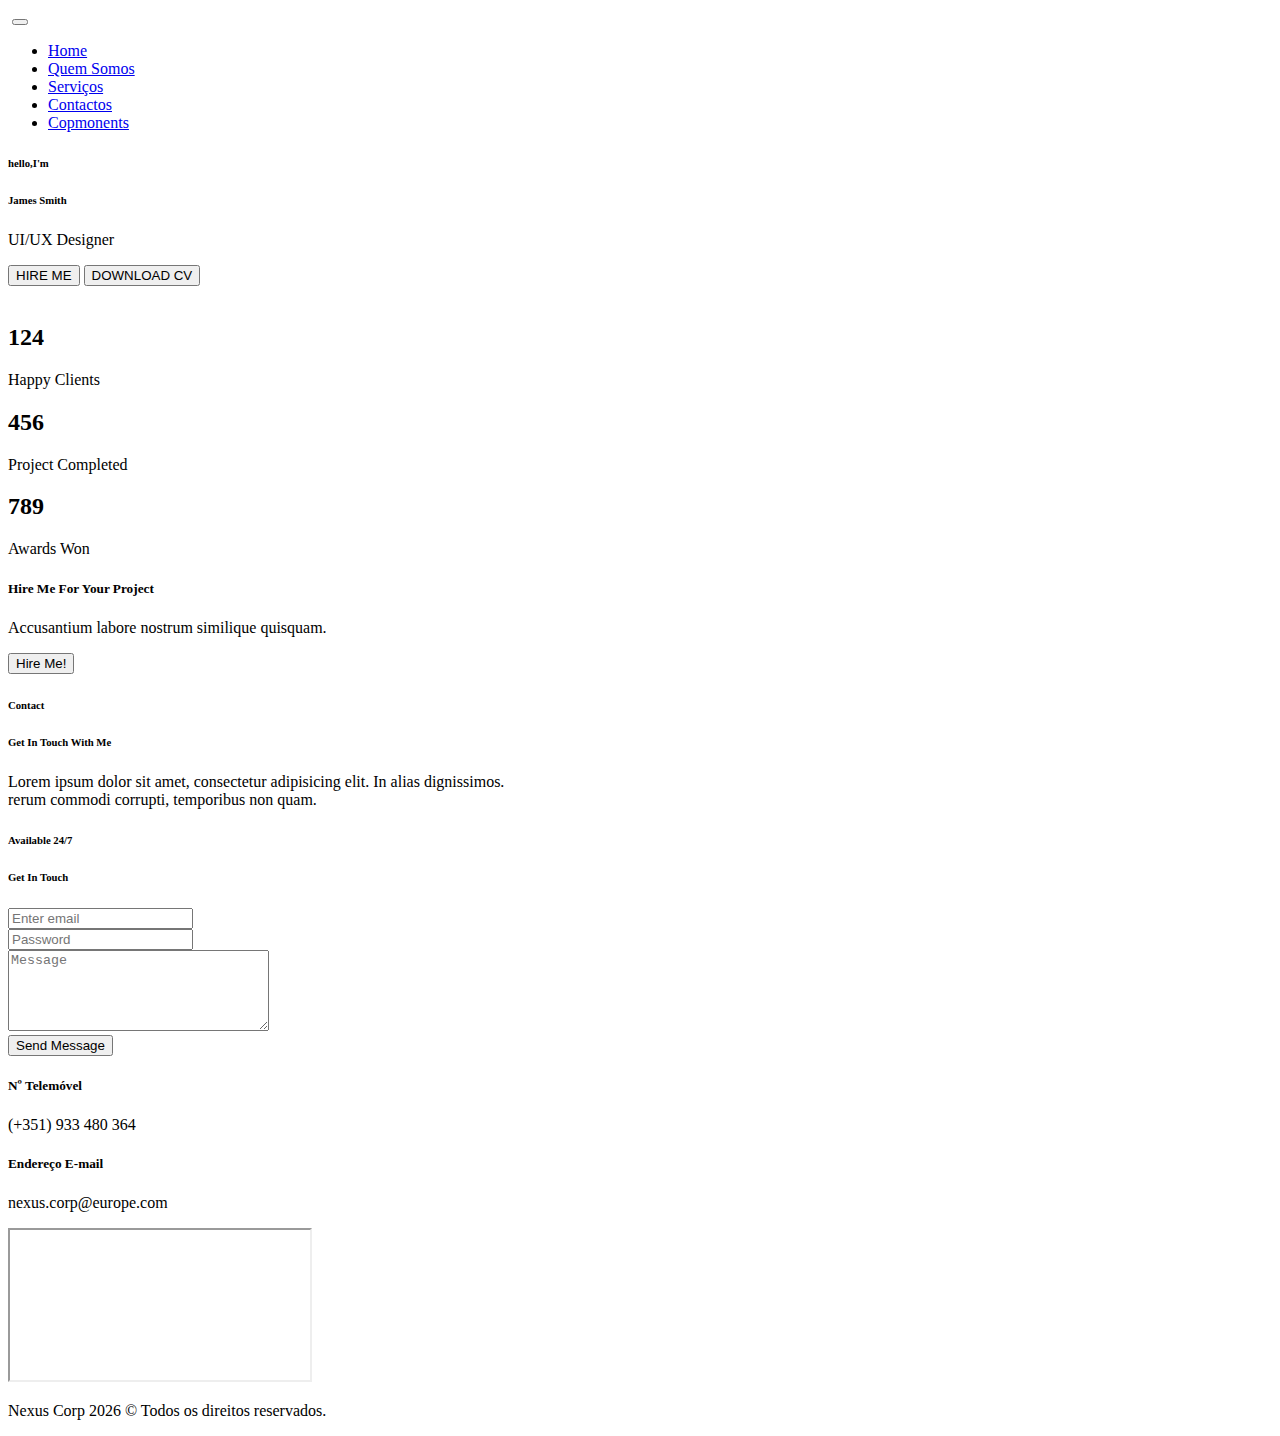
==== index.html @ 7d3afed3 "...." ====
<!DOCTYPE html>
<html lang="en">
<head>
	<meta charset="utf-8">
    <meta name="viewport" content="width=device-width, initial-scale=1, shrink-to-fit=no">
    <meta name="description" content="Instalações eletricas profissionais. Simples e eficaz.">
    <meta name="author" content="Nexus Corp">
    <link rel="icon" type="image/x-icon" href="assets\imgs\favicon.ico"> <!-- Favicon-->
    <title>Nexus Corp</title>
    <!-- font icons -->
    <link rel="stylesheet" href="assets/vendors/themify-icons/css/themify-icons.css">
    <!-- Bootstrap + Steller main styles -->
	<link rel="stylesheet" href="assets/css/steller.css">
</head>
<body data-spy="scroll" data-target=".navbar" data-offset="40" id="home">

    <!-- Page navigation -->
    <nav class="navbar navbar-expand-lg navbar-light fixed-top" data-spy="affix" data-offset-top="0">
        <div class="container">
            <a class="navbar-brand" href="#"><img src="assets/imgs/logo.svg" alt=""></a>
            <button class="navbar-toggler" type="button" data-toggle="collapse" data-target="#navbarSupportedContent" aria-controls="navbarSupportedContent" aria-expanded="false" aria-label="Toggle navigation">
                <span class="navbar-toggler-icon"></span>
            </button>

            <div class="collapse navbar-collapse" id="navbarSupportedContent">
                <ul class="navbar-nav ml-auto align-items-center">
                    <li class="nav-item">
                        <a class="nav-link" href="#home">Home</a>
                    </li>
                    <li class="nav-item">
                        <a class="nav-link" href="#about">Quem Somos</a>
                    </li>
                    <li class="nav-item">
                        <a class="nav-link" href="#service">Serviços</a>
                    </li>                   
                    <li class="nav-item">
                        <a class="nav-link" href="#portfolio">Contactos</a>
                    </li>
                    <li class="nav-item">
                        <a class="- btn btn-primary rounded ml-4" href="components.html">Copmonents</a>
                    </li>
                </ul>
            </div>
        </div>          
    </nav>
    <!-- End of page navibation -->

    <!-- Page Header -->
    <header class="header" id="home">
        <div class="container">
            <div class="infos">
                <h6 class="subtitle">hello,I'm</h6>
                <h6 class="title">James Smith</h6>
                <p>UI/UX Designer</p>

                <div class="buttons pt-3">
                    <button class="btn btn-primary rounded">HIRE ME</button>
                    <button class="btn btn-dark rounded">DOWNLOAD CV</button>
                </div>      

                <div class="socials mt-4">
                    <a class="social-item" href="javascript:void(0)"><i class="ti-facebook"></i></a>
                    <a class="social-item" href="javascript:void(0)"><i class="ti-google"></i></a>
                    <a class="social-item" href="javascript:void(0)"><i class="ti-github"></i></a>
                    <a class="social-item" href="javascript:void(0)"><i class="ti-twitter"></i></a>
                </div>
            </div>              
            <div class="img-holder">
                <img src="assets/imgs/man.svg" alt="">
            </div>      
        </div>  

        <!-- Header-widget -->
        <div class="widget">
            <div class="widget-item">
                <h2>124</h2>
                <p>Happy Clients</p>
            </div>
            <div class="widget-item">
                <h2>456</h2>
                <p>Project Completed</p>
            </div>
            <div class="widget-item">
                <h2>789</h2>
                <p>Awards Won</p>
            </div>
        </div>
    </header>
    <!-- End of Page Header -->

    <!-- Hire me section -->
    <section class="bg-gray p-0 section">
        <div class="container">
            <div class="card bg-primary">
                <div class="card-body text-light">
                    <div class="row align-items-center">
                        <div class="col-sm-9 text-center text-sm-left">
                            <h5 class="mt-3">Hire Me For Your Project</h5>
                            <p class="mb-3">Accusantium labore nostrum similique quisquam.</p>
                        </div>
                        <div class="col-sm-3 text-center text-sm-right">
                            <button class="btn btn-light rounded">Hire Me!</button>
                        </div>
                    </div>
                </div> 
            </div>
        </div>
    </section>      
    <!-- End od Hire me section. -->

    <!-- Contact Section -->
    <section id="contact" class="position-relative section">
        <div class="container text-center">
            <h6 class="subtitle">Contact</h6>
            <h6 class="section-title mb-4">Get In Touch With Me</h6>
            <p class="mb-5 pb-4">Lorem ipsum dolor sit amet, consectetur adipisicing elit. In alias dignissimos. <br> rerum commodi corrupti, temporibus non quam.</p>

            <div class="contact text-left">
                <div class="form">
                    <h6 class="subtitle">Available 24/7</h6>
                    <h6 class="section-title mb-4">Get In Touch</h6>
                    <form>
                        <div class="form-group">
                            <input type="email" class="form-control" id="exampleInputEmail1" aria-describedby="emailHelp" placeholder="Enter email" required>
                        </div>
                        <div class="form-group">
                            <input type="password" class="form-control" id="exampleInputPassword1" placeholder="Password" required>
                        </div>
                        <div class="form-group">
                            <textarea name="contact-message" id="" cols="30" rows="5" class="form-control" placeholder="Message"></textarea>
                        </div>
                        <button type="submit" class="btn btn-primary btn-block rounded w-lg">Send Message</button>
                    </form>
                </div>
                <div class="contact-infos">
                    <div class="item">
                        <i class="ti-mobile"></i>
                        <div>
                            <h5>Nº Telemóvel</h5>
                            <p>(+351) 933 480 364</p>
                        </div>                          
                    </div>
                    <div class="item">
                        <i class="ti-email"></i>
                        <div class="mb-0">
                            <h5>Endereço E-mail</h5>
                            <p>nexus.corp@europe.com</p>
                        </div>
                    </div>
                </div>                  
            </div>
        </div>  
        <div id="map">
            <iframe src="https://snazzymaps.com/embed/61257"></iframe>
        </div>      
    </section>
    <!-- End of Contact Section -->

    <!-- Page Footer -->
    <footer class="page-footer">
        <div class="container">
            <div class="row align-items-center">
                <div class="col-sm-6">
                    <p>Nexus Corp <script>document.write(new Date().getFullYear())</script> &copy; Todos os direitos reservados.</p>
                </div>
                <div class="col-sm-6">
                    <div class="socials">
                        <a class="social-item" href="javascript:void(0)"><i class="ti-facebook"></i></a>
                        <a class="social-item" href="javascript:void(0)"><i class="ti-instagram"></i></a>
                        <a class="social-item" href="javascript:void(0)"><i class="ti-linkedin"></i></a>
                    </div>
                </div>
            </div>
        </div>
    </footer> 
    <!-- End of page footer -->
	
	<!-- core  -->
    <script src="https://code.jquery.com/jquery-3.7.0.min.js" crossorigin="anonymous"></script>
    <script src="assets/vendors/bootstrap/bootstrap.bundle.min.js"></script>
    <!-- bootstrap 3 affix -->
	<script src="assets/vendors/bootstrap/bootstrap.affix.js"></script>

    <!-- steller js -->
    <script src="assets/js/steller.js"></script>

</body>
</html>
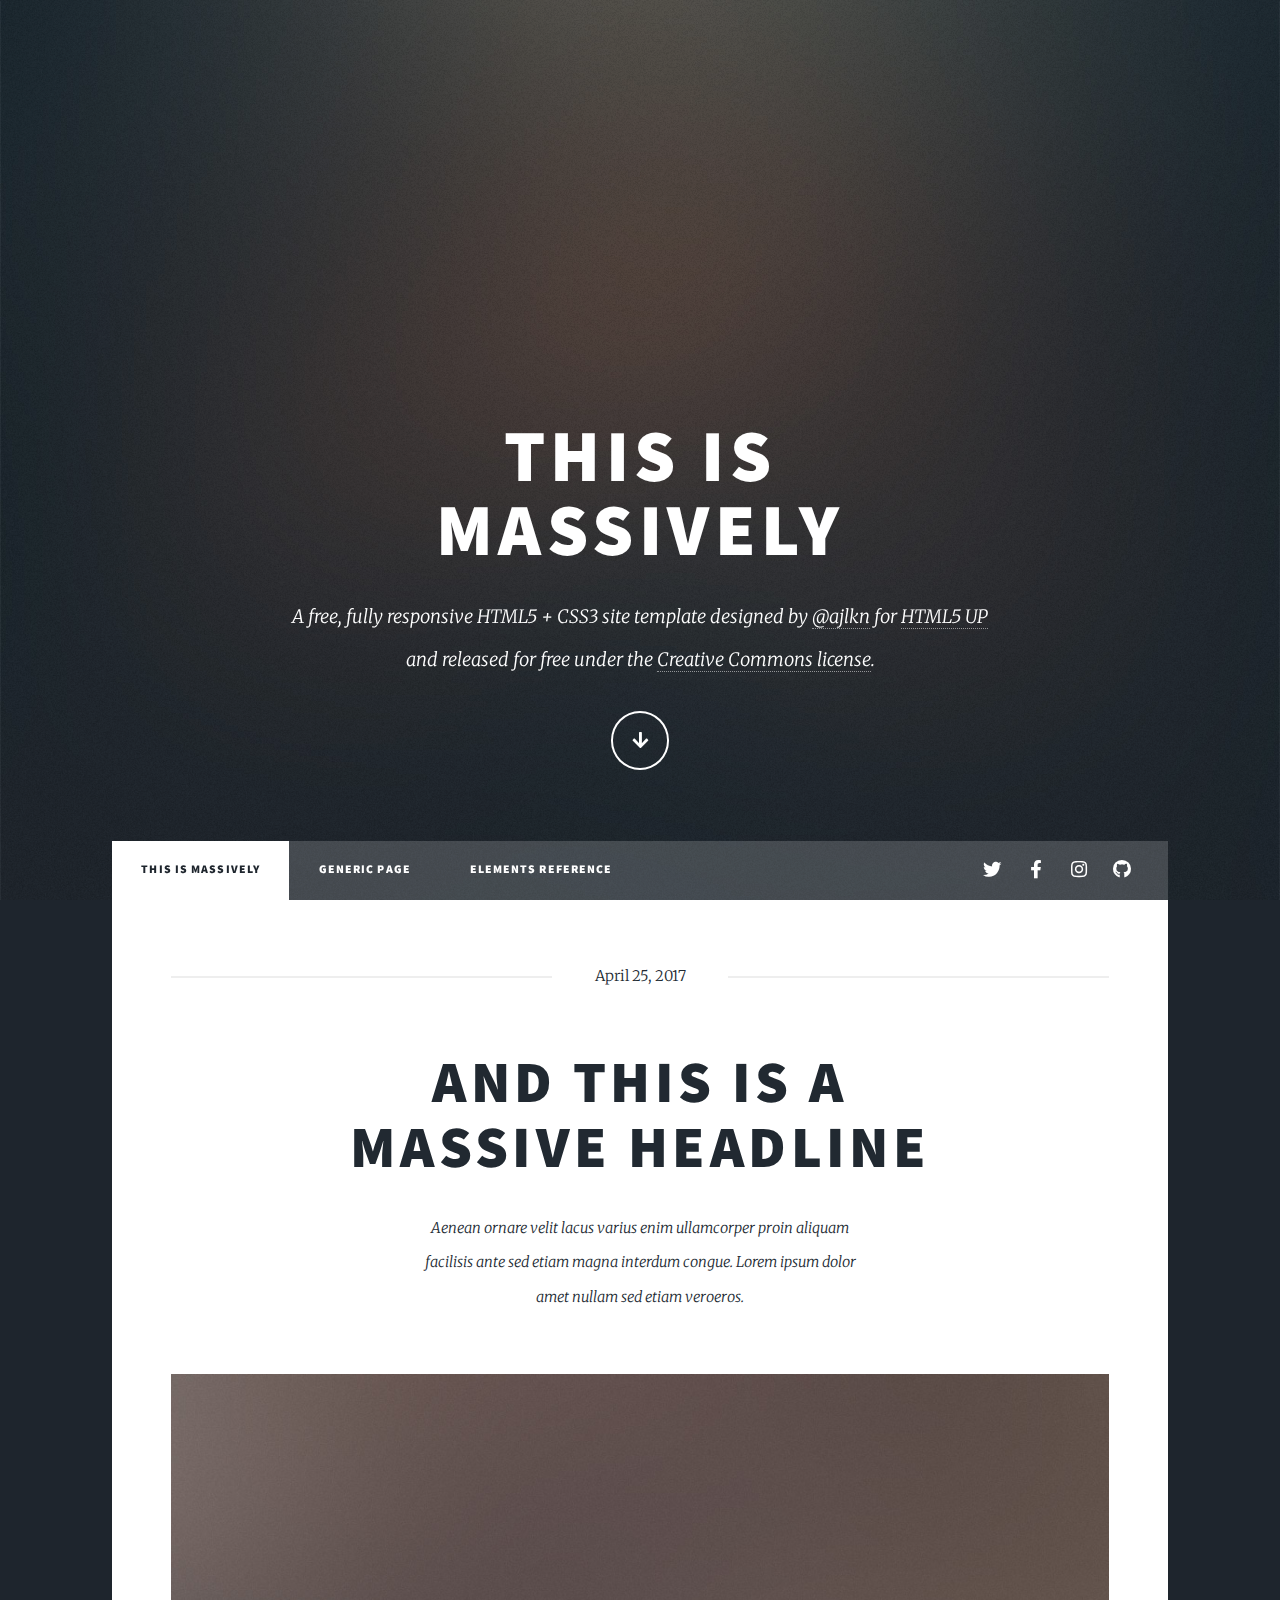
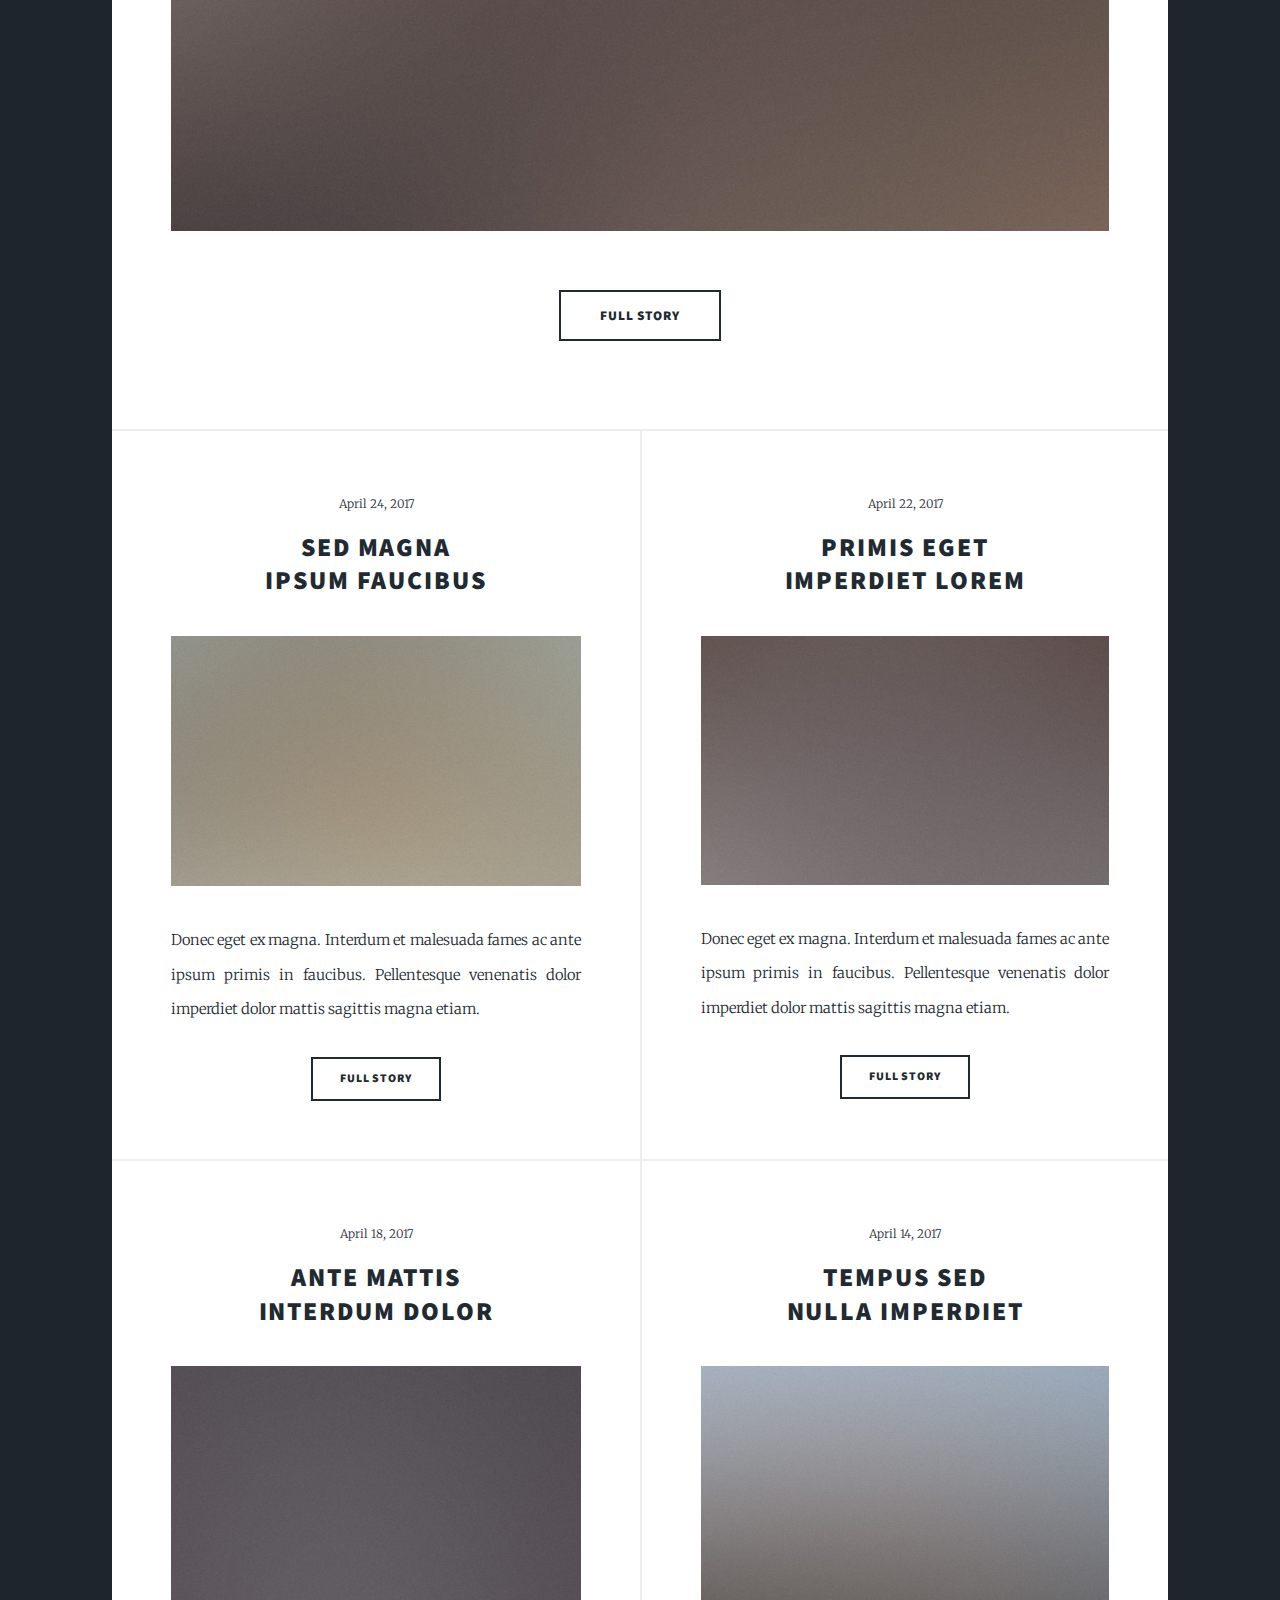
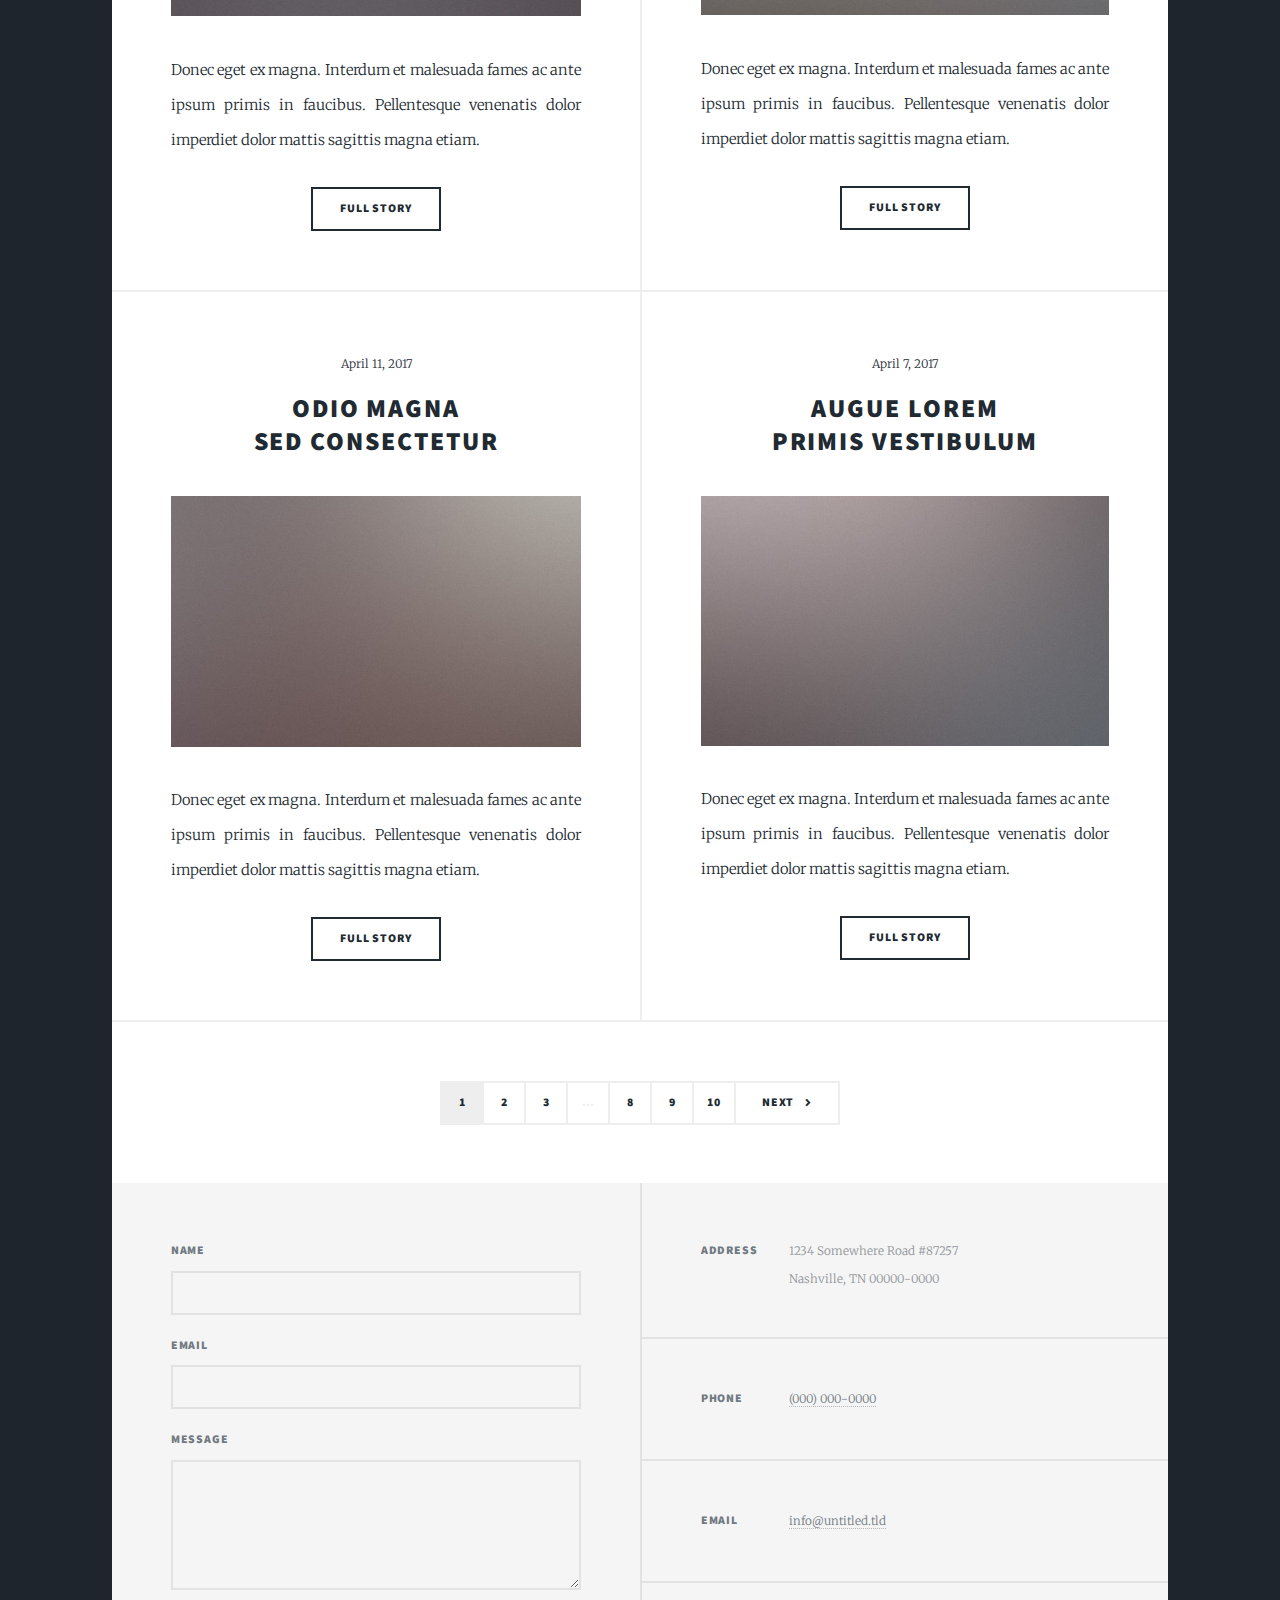
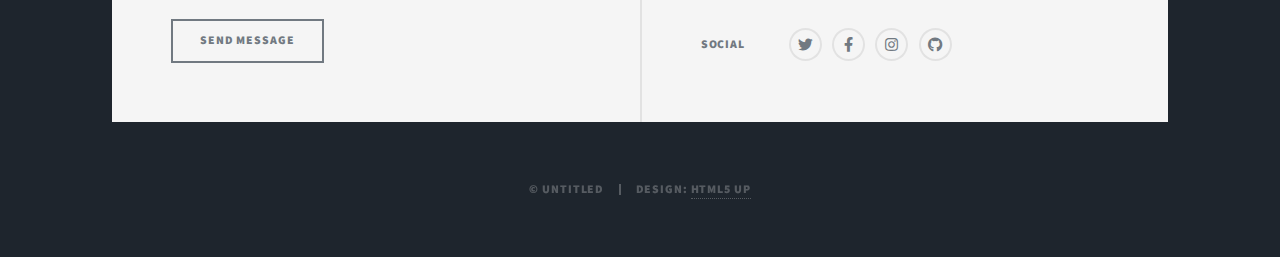
==== commit 4a803824: "new site lmao" ====
--- a/index.html
+++ b/index.html
@@ -1,188 +1,229 @@
-<!DOCTYPE html>
-<html lang="en">
-<head>
-	<meta charset="utf-8">
-    <meta name="viewport" content="width=device-width, initial-scale=1, shrink-to-fit=no">
-    <meta name="description" content="Instalações eletricas profissionais. Simples e eficaz.">
-    <meta name="author" content="Nexus Corp">
-    <link rel="icon" type="image/x-icon" href="assets\imgs\favicon.ico"> <!-- Favicon-->
-    <title>Nexus Corp</title>
-    <!-- font icons -->
-    <link rel="stylesheet" href="assets/vendors/themify-icons/css/themify-icons.css">
-    <!-- Bootstrap + Steller main styles -->
-	<link rel="stylesheet" href="assets/css/steller.css">
-</head>
-<body data-spy="scroll" data-target=".navbar" data-offset="40" id="home">
-
-    <!-- Page navigation -->
-    <nav class="navbar navbar-expand-lg navbar-light fixed-top" data-spy="affix" data-offset-top="0">
-        <div class="container">
-            <a class="navbar-brand" href="#"><img src="assets/imgs/logo.svg" alt=""></a>
-            <button class="navbar-toggler" type="button" data-toggle="collapse" data-target="#navbarSupportedContent" aria-controls="navbarSupportedContent" aria-expanded="false" aria-label="Toggle navigation">
-                <span class="navbar-toggler-icon"></span>
-            </button>
-
-            <div class="collapse navbar-collapse" id="navbarSupportedContent">
-                <ul class="navbar-nav ml-auto align-items-center">
-                    <li class="nav-item">
-                        <a class="nav-link" href="#home">Home</a>
-                    </li>
-                    <li class="nav-item">
-                        <a class="nav-link" href="#about">Quem Somos</a>
-                    </li>
-                    <li class="nav-item">
-                        <a class="nav-link" href="#service">Serviços</a>
-                    </li>                   
-                    <li class="nav-item">
-                        <a class="nav-link" href="#portfolio">Contactos</a>
-                    </li>
-                    <li class="nav-item">
-                        <a class="- btn btn-primary rounded ml-4" href="components.html">Copmonents</a>
-                    </li>
-                </ul>
-            </div>
-        </div>          
-    </nav>
-    <!-- End of page navibation -->
-
-    <!-- Page Header -->
-    <header class="header" id="home">
-        <div class="container">
-            <div class="infos">
-                <h6 class="subtitle">hello,I'm</h6>
-                <h6 class="title">James Smith</h6>
-                <p>UI/UX Designer</p>
-
-                <div class="buttons pt-3">
-                    <button class="btn btn-primary rounded">HIRE ME</button>
-                    <button class="btn btn-dark rounded">DOWNLOAD CV</button>
-                </div>      
-
-                <div class="socials mt-4">
-                    <a class="social-item" href="javascript:void(0)"><i class="ti-facebook"></i></a>
-                    <a class="social-item" href="javascript:void(0)"><i class="ti-google"></i></a>
-                    <a class="social-item" href="javascript:void(0)"><i class="ti-github"></i></a>
-                    <a class="social-item" href="javascript:void(0)"><i class="ti-twitter"></i></a>
-                </div>
-            </div>              
-            <div class="img-holder">
-                <img src="assets/imgs/man.svg" alt="">
-            </div>      
-        </div>  
-
-        <!-- Header-widget -->
-        <div class="widget">
-            <div class="widget-item">
-                <h2>124</h2>
-                <p>Happy Clients</p>
-            </div>
-            <div class="widget-item">
-                <h2>456</h2>
-                <p>Project Completed</p>
-            </div>
-            <div class="widget-item">
-                <h2>789</h2>
-                <p>Awards Won</p>
-            </div>
-        </div>
-    </header>
-    <!-- End of Page Header -->
-
-    <!-- Hire me section -->
-    <section class="bg-gray p-0 section">
-        <div class="container">
-            <div class="card bg-primary">
-                <div class="card-body text-light">
-                    <div class="row align-items-center">
-                        <div class="col-sm-9 text-center text-sm-left">
-                            <h5 class="mt-3">Hire Me For Your Project</h5>
-                            <p class="mb-3">Accusantium labore nostrum similique quisquam.</p>
-                        </div>
-                        <div class="col-sm-3 text-center text-sm-right">
-                            <button class="btn btn-light rounded">Hire Me!</button>
-                        </div>
-                    </div>
-                </div> 
-            </div>
-        </div>
-    </section>      
-    <!-- End od Hire me section. -->
-
-    <!-- Contact Section -->
-    <section id="contact" class="position-relative section">
-        <div class="container text-center">
-            <h6 class="subtitle">Contact</h6>
-            <h6 class="section-title mb-4">Get In Touch With Me</h6>
-            <p class="mb-5 pb-4">Lorem ipsum dolor sit amet, consectetur adipisicing elit. In alias dignissimos. <br> rerum commodi corrupti, temporibus non quam.</p>
-
-            <div class="contact text-left">
-                <div class="form">
-                    <h6 class="subtitle">Available 24/7</h6>
-                    <h6 class="section-title mb-4">Get In Touch</h6>
-                    <form>
-                        <div class="form-group">
-                            <input type="email" class="form-control" id="exampleInputEmail1" aria-describedby="emailHelp" placeholder="Enter email" required>
-                        </div>
-                        <div class="form-group">
-                            <input type="password" class="form-control" id="exampleInputPassword1" placeholder="Password" required>
-                        </div>
-                        <div class="form-group">
-                            <textarea name="contact-message" id="" cols="30" rows="5" class="form-control" placeholder="Message"></textarea>
-                        </div>
-                        <button type="submit" class="btn btn-primary btn-block rounded w-lg">Send Message</button>
-                    </form>
-                </div>
-                <div class="contact-infos">
-                    <div class="item">
-                        <i class="ti-mobile"></i>
-                        <div>
-                            <h5>Nº Telemóvel</h5>
-                            <p>(+351) 933 480 364</p>
-                        </div>                          
-                    </div>
-                    <div class="item">
-                        <i class="ti-email"></i>
-                        <div class="mb-0">
-                            <h5>Endereço E-mail</h5>
-                            <p>nexus.corp@europe.com</p>
-                        </div>
-                    </div>
-                </div>                  
-            </div>
-        </div>  
-        <div id="map">
-            <iframe src="https://snazzymaps.com/embed/61257"></iframe>
-        </div>      
-    </section>
-    <!-- End of Contact Section -->
-
-    <!-- Page Footer -->
-    <footer class="page-footer">
-        <div class="container">
-            <div class="row align-items-center">
-                <div class="col-sm-6">
-                    <p>Nexus Corp <script>document.write(new Date().getFullYear())</script> &copy; Todos os direitos reservados.</p>
-                </div>
-                <div class="col-sm-6">
-                    <div class="socials">
-                        <a class="social-item" href="javascript:void(0)"><i class="ti-facebook"></i></a>
-                        <a class="social-item" href="javascript:void(0)"><i class="ti-instagram"></i></a>
-                        <a class="social-item" href="javascript:void(0)"><i class="ti-linkedin"></i></a>
-                    </div>
-                </div>
-            </div>
-        </div>
-    </footer> 
-    <!-- End of page footer -->
-	
-	<!-- core  -->
-    <script src="https://code.jquery.com/jquery-3.7.0.min.js" crossorigin="anonymous"></script>
-    <script src="assets/vendors/bootstrap/bootstrap.bundle.min.js"></script>
-    <!-- bootstrap 3 affix -->
-	<script src="assets/vendors/bootstrap/bootstrap.affix.js"></script>
-
-    <!-- steller js -->
-    <script src="assets/js/steller.js"></script>
-
-</body>
-</html>
+<!DOCTYPE HTML>
+<!--
+	Massively by HTML5 UP
+	html5up.net | @ajlkn
+	Free for personal and commercial use under the CCA 3.0 license (html5up.net/license)
+-->
+<html>
+	<head>
+		<title>Massively by HTML5 UP</title>
+		<meta charset="utf-8" />
+		<meta name="viewport" content="width=device-width, initial-scale=1, user-scalable=no" />
+		<link rel="stylesheet" href="assets/css/main.css" />
+		<noscript><link rel="stylesheet" href="assets/css/noscript.css" /></noscript>
+	</head>
+	<body class="is-preload">
+
+		<!-- Wrapper -->
+			<div id="wrapper" class="fade-in">
+
+				<!-- Intro -->
+					<div id="intro">
+						<h1>This is<br />
+						Massively</h1>
+						<p>A free, fully responsive HTML5 + CSS3 site template designed by <a href="https://twitter.com/ajlkn">@ajlkn</a> for <a href="https://html5up.net">HTML5 UP</a><br />
+						and released for free under the <a href="https://html5up.net/license">Creative Commons license</a>.</p>
+						<ul class="actions">
+							<li><a href="#header" class="button icon solid solo fa-arrow-down scrolly">Continue</a></li>
+						</ul>
+					</div>
+
+				<!-- Header -->
+					<header id="header">
+						<a href="index.html" class="logo">Massively</a>
+					</header>
+
+				<!-- Nav -->
+					<nav id="nav">
+						<ul class="links">
+							<li class="active"><a href="index.html">This is Massively</a></li>
+							<li><a href="generic.html">Generic Page</a></li>
+							<li><a href="elements.html">Elements Reference</a></li>
+						</ul>
+						<ul class="icons">
+							<li><a href="#" class="icon brands fa-twitter"><span class="label">Twitter</span></a></li>
+							<li><a href="#" class="icon brands fa-facebook-f"><span class="label">Facebook</span></a></li>
+							<li><a href="#" class="icon brands fa-instagram"><span class="label">Instagram</span></a></li>
+							<li><a href="#" class="icon brands fa-github"><span class="label">GitHub</span></a></li>
+						</ul>
+					</nav>
+
+				<!-- Main -->
+					<div id="main">
+
+						<!-- Featured Post -->
+							<article class="post featured">
+								<header class="major">
+									<span class="date">April 25, 2017</span>
+									<h2><a href="#">And this is a<br />
+									massive headline</a></h2>
+									<p>Aenean ornare velit lacus varius enim ullamcorper proin aliquam<br />
+									facilisis ante sed etiam magna interdum congue. Lorem ipsum dolor<br />
+									amet nullam sed etiam veroeros.</p>
+								</header>
+								<a href="#" class="image main"><img src="images/pic01.jpg" alt="" /></a>
+								<ul class="actions special">
+									<li><a href="#" class="button large">Full Story</a></li>
+								</ul>
+							</article>
+
+						<!-- Posts -->
+							<section class="posts">
+								<article>
+									<header>
+										<span class="date">April 24, 2017</span>
+										<h2><a href="#">Sed magna<br />
+										ipsum faucibus</a></h2>
+									</header>
+									<a href="#" class="image fit"><img src="images/pic02.jpg" alt="" /></a>
+									<p>Donec eget ex magna. Interdum et malesuada fames ac ante ipsum primis in faucibus. Pellentesque venenatis dolor imperdiet dolor mattis sagittis magna etiam.</p>
+									<ul class="actions special">
+										<li><a href="#" class="button">Full Story</a></li>
+									</ul>
+								</article>
+								<article>
+									<header>
+										<span class="date">April 22, 2017</span>
+										<h2><a href="#">Primis eget<br />
+										imperdiet lorem</a></h2>
+									</header>
+									<a href="#" class="image fit"><img src="images/pic03.jpg" alt="" /></a>
+									<p>Donec eget ex magna. Interdum et malesuada fames ac ante ipsum primis in faucibus. Pellentesque venenatis dolor imperdiet dolor mattis sagittis magna etiam.</p>
+									<ul class="actions special">
+										<li><a href="#" class="button">Full Story</a></li>
+									</ul>
+								</article>
+								<article>
+									<header>
+										<span class="date">April 18, 2017</span>
+										<h2><a href="#">Ante mattis<br />
+										interdum dolor</a></h2>
+									</header>
+									<a href="#" class="image fit"><img src="images/pic04.jpg" alt="" /></a>
+									<p>Donec eget ex magna. Interdum et malesuada fames ac ante ipsum primis in faucibus. Pellentesque venenatis dolor imperdiet dolor mattis sagittis magna etiam.</p>
+									<ul class="actions special">
+										<li><a href="#" class="button">Full Story</a></li>
+									</ul>
+								</article>
+								<article>
+									<header>
+										<span class="date">April 14, 2017</span>
+										<h2><a href="#">Tempus sed<br />
+										nulla imperdiet</a></h2>
+									</header>
+									<a href="#" class="image fit"><img src="images/pic05.jpg" alt="" /></a>
+									<p>Donec eget ex magna. Interdum et malesuada fames ac ante ipsum primis in faucibus. Pellentesque venenatis dolor imperdiet dolor mattis sagittis magna etiam.</p>
+									<ul class="actions special">
+										<li><a href="#" class="button">Full Story</a></li>
+									</ul>
+								</article>
+								<article>
+									<header>
+										<span class="date">April 11, 2017</span>
+										<h2><a href="#">Odio magna<br />
+										sed consectetur</a></h2>
+									</header>
+									<a href="#" class="image fit"><img src="images/pic06.jpg" alt="" /></a>
+									<p>Donec eget ex magna. Interdum et malesuada fames ac ante ipsum primis in faucibus. Pellentesque venenatis dolor imperdiet dolor mattis sagittis magna etiam.</p>
+									<ul class="actions special">
+										<li><a href="#" class="button">Full Story</a></li>
+									</ul>
+								</article>
+								<article>
+									<header>
+										<span class="date">April 7, 2017</span>
+										<h2><a href="#">Augue lorem<br />
+										primis vestibulum</a></h2>
+									</header>
+									<a href="#" class="image fit"><img src="images/pic07.jpg" alt="" /></a>
+									<p>Donec eget ex magna. Interdum et malesuada fames ac ante ipsum primis in faucibus. Pellentesque venenatis dolor imperdiet dolor mattis sagittis magna etiam.</p>
+									<ul class="actions special">
+										<li><a href="#" class="button">Full Story</a></li>
+									</ul>
+								</article>
+							</section>
+
+						<!-- Footer -->
+							<footer>
+								<div class="pagination">
+									<!--<a href="#" class="previous">Prev</a>-->
+									<a href="#" class="page active">1</a>
+									<a href="#" class="page">2</a>
+									<a href="#" class="page">3</a>
+									<span class="extra">&hellip;</span>
+									<a href="#" class="page">8</a>
+									<a href="#" class="page">9</a>
+									<a href="#" class="page">10</a>
+									<a href="#" class="next">Next</a>
+								</div>
+							</footer>
+
+					</div>
+
+				<!-- Footer -->
+					<footer id="footer">
+						<section>
+							<form method="post" action="#">
+								<div class="fields">
+									<div class="field">
+										<label for="name">Name</label>
+										<input type="text" name="name" id="name" />
+									</div>
+									<div class="field">
+										<label for="email">Email</label>
+										<input type="text" name="email" id="email" />
+									</div>
+									<div class="field">
+										<label for="message">Message</label>
+										<textarea name="message" id="message" rows="3"></textarea>
+									</div>
+								</div>
+								<ul class="actions">
+									<li><input type="submit" value="Send Message" /></li>
+								</ul>
+							</form>
+						</section>
+						<section class="split contact">
+							<section class="alt">
+								<h3>Address</h3>
+								<p>1234 Somewhere Road #87257<br />
+								Nashville, TN 00000-0000</p>
+							</section>
+							<section>
+								<h3>Phone</h3>
+								<p><a href="#">(000) 000-0000</a></p>
+							</section>
+							<section>
+								<h3>Email</h3>
+								<p><a href="#">info@untitled.tld</a></p>
+							</section>
+							<section>
+								<h3>Social</h3>
+								<ul class="icons alt">
+									<li><a href="#" class="icon brands alt fa-twitter"><span class="label">Twitter</span></a></li>
+									<li><a href="#" class="icon brands alt fa-facebook-f"><span class="label">Facebook</span></a></li>
+									<li><a href="#" class="icon brands alt fa-instagram"><span class="label">Instagram</span></a></li>
+									<li><a href="#" class="icon brands alt fa-github"><span class="label">GitHub</span></a></li>
+								</ul>
+							</section>
+						</section>
+					</footer>
+
+				<!-- Copyright -->
+					<div id="copyright">
+						<ul><li>&copy; Untitled</li><li>Design: <a href="https://html5up.net">HTML5 UP</a></li></ul>
+					</div>
+
+			</div>
+
+		<!-- Scripts -->
+			<script src="assets/js/jquery.min.js"></script>
+			<script src="assets/js/jquery.scrollex.min.js"></script>
+			<script src="assets/js/jquery.scrolly.min.js"></script>
+			<script src="assets/js/browser.min.js"></script>
+			<script src="assets/js/breakpoints.min.js"></script>
+			<script src="assets/js/util.js"></script>
+			<script src="assets/js/main.js"></script>
+
+	</body>
+</html>--- a/assets/css/main.css
+++ b/assets/css/main.css
@@ -0,0 +1,4689 @@
+@import url(fontawesome-all.min.css);
+@import url("https://fonts.googleapis.com/css?family=Merriweather:300,700,300italic,700italic|Source+Sans+Pro:900");
+
+/*
+	Massively by HTML5 UP
+	html5up.net | @ajlkn
+	Free for personal and commercial use under the CCA 3.0 license (html5up.net/license)
+*/
+
+html, body, div, span, applet, object,
+iframe, h1, h2, h3, h4, h5, h6, p, blockquote,
+pre, a, abbr, acronym, address, big, cite,
+code, del, dfn, em, img, ins, kbd, q, s, samp,
+small, strike, strong, sub, sup, tt, var, b,
+u, i, center, dl, dt, dd, ol, ul, li, fieldset,
+form, label, legend, table, caption, tbody,
+tfoot, thead, tr, th, td, article, aside,
+canvas, details, embed, figure, figcaption,
+footer, header, hgroup, menu, nav, output, ruby,
+section, summary, time, mark, audio, video {
+	margin: 0;
+	padding: 0;
+	border: 0;
+	font-size: 100%;
+	font: inherit;
+	vertical-align: baseline;}
+
+article, aside, details, figcaption, figure,
+footer, header, hgroup, menu, nav, section {
+	display: block;}
+
+body {
+	line-height: 1;
+}
+
+ol, ul {
+	list-style: none;
+}
+
+blockquote, q {
+	quotes: none;
+}
+
+	blockquote:before, blockquote:after, q:before, q:after {
+		content: '';
+		content: none;
+	}
+
+table {
+	border-collapse: collapse;
+	border-spacing: 0;
+}
+
+body {
+	-webkit-text-size-adjust: none;
+}
+
+mark {
+	background-color: transparent;
+	color: inherit;
+}
+
+input::-moz-focus-inner {
+	border: 0;
+	padding: 0;
+}
+
+input, select, textarea {
+	-moz-appearance: none;
+	-webkit-appearance: none;
+	-ms-appearance: none;
+	appearance: none;
+}
+
+/* Basic */
+
+	@-ms-viewport {
+		width: device-width;
+	}
+
+	body {
+		-ms-overflow-style: scrollbar;
+	}
+
+	@media screen and (max-width: 480px) {
+
+		html, body {
+			min-width: 320px;
+		}
+
+	}
+
+	html {
+		box-sizing: border-box;
+	}
+
+	*, *:before, *:after {
+		box-sizing: inherit;
+	}
+
+	body {
+		background-color: #1e252d;
+	}
+
+		body.is-preload *, body.is-preload *:before, body.is-preload *:after {
+			-moz-animation: none !important;
+			-webkit-animation: none !important;
+			-ms-animation: none !important;
+			animation: none !important;
+			-moz-transition: none !important;
+			-webkit-transition: none !important;
+			-ms-transition: none !important;
+			transition: none !important;
+		}
+
+/* Type */
+
+	html {
+		font-size: 16pt;
+	}
+
+		@media screen and (max-width: 1680px) {
+
+			html {
+				font-size: 12pt;
+			}
+
+		}
+
+		@media screen and (max-width: 1280px) {
+
+			html {
+				font-size: 11pt;
+			}
+
+		}
+
+		@media screen and (max-width: 360px) {
+
+			html {
+				font-size: 10pt;
+			}
+
+		}
+
+	body {
+		color: #212931;
+	}
+
+	body, input, select, textarea {
+		font-family: "Merriweather", Georgia, serif;
+		font-weight: 300;
+		font-size: 1rem;
+		line-height: 2.375;
+	}
+
+	a {
+		-moz-transition: color 0.2s ease-in-out, background-color 0.2s ease-in-out, border-color 0.2s ease-in-out, box-shadow 0.2s ease-in-out;
+		-webkit-transition: color 0.2s ease-in-out, background-color 0.2s ease-in-out, border-color 0.2s ease-in-out, box-shadow 0.2s ease-in-out;
+		-ms-transition: color 0.2s ease-in-out, background-color 0.2s ease-in-out, border-color 0.2s ease-in-out, box-shadow 0.2s ease-in-out;
+		transition: color 0.2s ease-in-out, background-color 0.2s ease-in-out, border-color 0.2s ease-in-out, box-shadow 0.2s ease-in-out;
+		border-bottom: dotted 1px;
+		text-decoration: none;
+	}
+
+		a:hover {
+			border-bottom-color: transparent;
+		}
+
+	strong, b {
+		font-weight: 600;
+	}
+
+	em, i {
+		font-style: italic;
+	}
+
+	p {
+		text-align: justify;
+		margin: 0 0 2rem 0;
+	}
+
+	h1, h2, h3, h4, h5, h6 {
+		font-family: "Source Sans Pro", Helvetica, sans-serif;
+		font-weight: 900;
+		line-height: 1.5;
+		letter-spacing: 0.075em;
+		text-transform: uppercase;
+		margin: 0 0 1rem 0;
+	}
+
+		h1 a, h2 a, h3 a, h4 a, h5 a, h6 a {
+			border-bottom: 0;
+			color: inherit;
+			text-decoration: none;
+		}
+
+	h1 {
+		font-size: 4rem;
+		line-height: 1.1;
+		margin: 0 0 2rem 0;
+	}
+
+	h2 {
+		font-size: 1.75rem;
+		line-height: 1.3;
+		margin: 0 0 1.5rem 0;
+	}
+
+	h3 {
+		font-size: 1.25rem;
+		margin: 0 0 1.5rem 0;
+	}
+
+	h4 {
+		font-size: 1rem;
+	}
+
+	h5 {
+		font-size: 0.9rem;
+	}
+
+	h6 {
+		font-size: 0.8rem;
+	}
+
+	sub {
+		font-size: 0.8rem;
+		position: relative;
+		top: 0.5rem;
+	}
+
+	sup {
+		font-size: 0.8rem;
+		position: relative;
+		top: -0.5rem;
+	}
+
+	blockquote {
+		border-left: solid 4px;
+		font-style: italic;
+		margin: 0 0 2rem 0;
+		padding: 0.5rem 0 0.5rem 2rem;
+	}
+
+	code {
+		border: solid 2px;
+		font-family: "Courier New", monospace;
+		font-size: 0.9rem;
+		margin: 0 0.25rem;
+		padding: 0.25rem 0.65rem;
+	}
+
+	pre {
+		-webkit-overflow-scrolling: touch;
+		font-family: "Courier New", monospace;
+		font-size: 0.9rem;
+		margin: 0 0 2rem 0;
+	}
+
+		pre code {
+			display: block;
+			line-height: 1.75;
+			padding: 1rem 1.5rem;
+			overflow-x: auto;
+		}
+
+	hr {
+		border: 0;
+		border-bottom: solid 2px;
+		margin: 3rem 0;
+	}
+
+		hr.major {
+			margin: 5rem 0;
+		}
+
+	.align-left {
+		text-align: left;
+	}
+
+	.align-center {
+		text-align: center;
+	}
+
+	.align-right {
+		text-align: right;
+	}
+
+	input, select, textarea {
+		color: #212931;
+	}
+
+	a {
+		color: #212931;
+		border-bottom-color: rgba(33, 41, 49, 0.5);
+	}
+
+		a:hover {
+			border-bottom-color: transparent;
+			color: #18bfef !important;
+		}
+
+	strong, b {
+		color: #212931;
+	}
+
+	h1, h2, h3, h4, h5, h6 {
+		color: #212931;
+	}
+
+	blockquote {
+		border-left-color: #eeeeee;
+	}
+
+	code {
+		background: rgba(220, 220, 220, 0.25);
+		border-color: #eeeeee;
+	}
+
+	hr {
+		border-bottom-color: #eeeeee;
+	}
+
+/* Row */
+
+	.row {
+		display: flex;
+		flex-wrap: wrap;
+		box-sizing: border-box;
+		align-items: stretch;
+	}
+
+		.row > * {
+			box-sizing: border-box;
+		}
+
+		.row.gtr-uniform > * > :last-child {
+			margin-bottom: 0;
+		}
+
+		.row.aln-left {
+			justify-content: flex-start;
+		}
+
+		.row.aln-center {
+			justify-content: center;
+		}
+
+		.row.aln-right {
+			justify-content: flex-end;
+		}
+
+		.row.aln-top {
+			align-items: flex-start;
+		}
+
+		.row.aln-middle {
+			align-items: center;
+		}
+
+		.row.aln-bottom {
+			align-items: flex-end;
+		}
+
+		.row > .imp {
+			order: -1;
+		}
+
+		.row > .col-1 {
+			width: 8.33333%;
+		}
+
+		.row > .off-1 {
+			margin-left: 8.33333%;
+		}
+
+		.row > .col-2 {
+			width: 16.66667%;
+		}
+
+		.row > .off-2 {
+			margin-left: 16.66667%;
+		}
+
+		.row > .col-3 {
+			width: 25%;
+		}
+
+		.row > .off-3 {
+			margin-left: 25%;
+		}
+
+		.row > .col-4 {
+			width: 33.33333%;
+		}
+
+		.row > .off-4 {
+			margin-left: 33.33333%;
+		}
+
+		.row > .col-5 {
+			width: 41.66667%;
+		}
+
+		.row > .off-5 {
+			margin-left: 41.66667%;
+		}
+
+		.row > .col-6 {
+			width: 50%;
+		}
+
+		.row > .off-6 {
+			margin-left: 50%;
+		}
+
+		.row > .col-7 {
+			width: 58.33333%;
+		}
+
+		.row > .off-7 {
+			margin-left: 58.33333%;
+		}
+
+		.row > .col-8 {
+			width: 66.66667%;
+		}
+
+		.row > .off-8 {
+			margin-left: 66.66667%;
+		}
+
+		.row > .col-9 {
+			width: 75%;
+		}
+
+		.row > .off-9 {
+			margin-left: 75%;
+		}
+
+		.row > .col-10 {
+			width: 83.33333%;
+		}
+
+		.row > .off-10 {
+			margin-left: 83.33333%;
+		}
+
+		.row > .col-11 {
+			width: 91.66667%;
+		}
+
+		.row > .off-11 {
+			margin-left: 91.66667%;
+		}
+
+		.row > .col-12 {
+			width: 100%;
+		}
+
+		.row > .off-12 {
+			margin-left: 100%;
+		}
+
+		.row.gtr-0 {
+			margin-top: 0;
+			margin-left: 0rem;
+		}
+
+			.row.gtr-0 > * {
+				padding: 0 0 0 0rem;
+			}
+
+			.row.gtr-0.gtr-uniform {
+				margin-top: 0rem;
+			}
+
+				.row.gtr-0.gtr-uniform > * {
+					padding-top: 0rem;
+				}
+
+		.row.gtr-25 {
+			margin-top: 0;
+			margin-left: -0.375rem;
+		}
+
+			.row.gtr-25 > * {
+				padding: 0 0 0 0.375rem;
+			}
+
+			.row.gtr-25.gtr-uniform {
+				margin-top: -0.375rem;
+			}
+
+				.row.gtr-25.gtr-uniform > * {
+					padding-top: 0.375rem;
+				}
+
+		.row.gtr-50 {
+			margin-top: 0;
+			margin-left: -0.75rem;
+		}
+
+			.row.gtr-50 > * {
+				padding: 0 0 0 0.75rem;
+			}
+
+			.row.gtr-50.gtr-uniform {
+				margin-top: -0.75rem;
+			}
+
+				.row.gtr-50.gtr-uniform > * {
+					padding-top: 0.75rem;
+				}
+
+		.row {
+			margin-top: 0;
+			margin-left: -1.5rem;
+		}
+
+			.row > * {
+				padding: 0 0 0 1.5rem;
+			}
+
+			.row.gtr-uniform {
+				margin-top: -1.5rem;
+			}
+
+				.row.gtr-uniform > * {
+					padding-top: 1.5rem;
+				}
+
+		.row.gtr-150 {
+			margin-top: 0;
+			margin-left: -2.25rem;
+		}
+
+			.row.gtr-150 > * {
+				padding: 0 0 0 2.25rem;
+			}
+
+			.row.gtr-150.gtr-uniform {
+				margin-top: -2.25rem;
+			}
+
+				.row.gtr-150.gtr-uniform > * {
+					padding-top: 2.25rem;
+				}
+
+		.row.gtr-200 {
+			margin-top: 0;
+			margin-left: -3rem;
+		}
+
+			.row.gtr-200 > * {
+				padding: 0 0 0 3rem;
+			}
+
+			.row.gtr-200.gtr-uniform {
+				margin-top: -3rem;
+			}
+
+				.row.gtr-200.gtr-uniform > * {
+					padding-top: 3rem;
+				}
+
+		@media screen and (max-width: 1680px) {
+
+			.row {
+				display: flex;
+				flex-wrap: wrap;
+				box-sizing: border-box;
+				align-items: stretch;
+			}
+
+				.row > * {
+					box-sizing: border-box;
+				}
+
+				.row.gtr-uniform > * > :last-child {
+					margin-bottom: 0;
+				}
+
+				.row.aln-left {
+					justify-content: flex-start;
+				}
+
+				.row.aln-center {
+					justify-content: center;
+				}
+
+				.row.aln-right {
+					justify-content: flex-end;
+				}
+
+				.row.aln-top {
+					align-items: flex-start;
+				}
+
+				.row.aln-middle {
+					align-items: center;
+				}
+
+				.row.aln-bottom {
+					align-items: flex-end;
+				}
+
+				.row > .imp-xlarge {
+					order: -1;
+				}
+
+				.row > .col-1-xlarge {
+					width: 8.33333%;
+				}
+
+				.row > .off-1-xlarge {
+					margin-left: 8.33333%;
+				}
+
+				.row > .col-2-xlarge {
+					width: 16.66667%;
+				}
+
+				.row > .off-2-xlarge {
+					margin-left: 16.66667%;
+				}
+
+				.row > .col-3-xlarge {
+					width: 25%;
+				}
+
+				.row > .off-3-xlarge {
+					margin-left: 25%;
+				}
+
+				.row > .col-4-xlarge {
+					width: 33.33333%;
+				}
+
+				.row > .off-4-xlarge {
+					margin-left: 33.33333%;
+				}
+
+				.row > .col-5-xlarge {
+					width: 41.66667%;
+				}
+
+				.row > .off-5-xlarge {
+					margin-left: 41.66667%;
+				}
+
+				.row > .col-6-xlarge {
+					width: 50%;
+				}
+
+				.row > .off-6-xlarge {
+					margin-left: 50%;
+				}
+
+				.row > .col-7-xlarge {
+					width: 58.33333%;
+				}
+
+				.row > .off-7-xlarge {
+					margin-left: 58.33333%;
+				}
+
+				.row > .col-8-xlarge {
+					width: 66.66667%;
+				}
+
+				.row > .off-8-xlarge {
+					margin-left: 66.66667%;
+				}
+
+				.row > .col-9-xlarge {
+					width: 75%;
+				}
+
+				.row > .off-9-xlarge {
+					margin-left: 75%;
+				}
+
+				.row > .col-10-xlarge {
+					width: 83.33333%;
+				}
+
+				.row > .off-10-xlarge {
+					margin-left: 83.33333%;
+				}
+
+				.row > .col-11-xlarge {
+					width: 91.66667%;
+				}
+
+				.row > .off-11-xlarge {
+					margin-left: 91.66667%;
+				}
+
+				.row > .col-12-xlarge {
+					width: 100%;
+				}
+
+				.row > .off-12-xlarge {
+					margin-left: 100%;
+				}
+
+				.row.gtr-0 {
+					margin-top: 0;
+					margin-left: 0rem;
+				}
+
+					.row.gtr-0 > * {
+						padding: 0 0 0 0rem;
+					}
+
+					.row.gtr-0.gtr-uniform {
+						margin-top: 0rem;
+					}
+
+						.row.gtr-0.gtr-uniform > * {
+							padding-top: 0rem;
+						}
+
+				.row.gtr-25 {
+					margin-top: 0;
+					margin-left: -0.375rem;
+				}
+
+					.row.gtr-25 > * {
+						padding: 0 0 0 0.375rem;
+					}
+
+					.row.gtr-25.gtr-uniform {
+						margin-top: -0.375rem;
+					}
+
+						.row.gtr-25.gtr-uniform > * {
+							padding-top: 0.375rem;
+						}
+
+				.row.gtr-50 {
+					margin-top: 0;
+					margin-left: -0.75rem;
+				}
+
+					.row.gtr-50 > * {
+						padding: 0 0 0 0.75rem;
+					}
+
+					.row.gtr-50.gtr-uniform {
+						margin-top: -0.75rem;
+					}
+
+						.row.gtr-50.gtr-uniform > * {
+							padding-top: 0.75rem;
+						}
+
+				.row {
+					margin-top: 0;
+					margin-left: -1.5rem;
+				}
+
+					.row > * {
+						padding: 0 0 0 1.5rem;
+					}
+
+					.row.gtr-uniform {
+						margin-top: -1.5rem;
+					}
+
+						.row.gtr-uniform > * {
+							padding-top: 1.5rem;
+						}
+
+				.row.gtr-150 {
+					margin-top: 0;
+					margin-left: -2.25rem;
+				}
+
+					.row.gtr-150 > * {
+						padding: 0 0 0 2.25rem;
+					}
+
+					.row.gtr-150.gtr-uniform {
+						margin-top: -2.25rem;
+					}
+
+						.row.gtr-150.gtr-uniform > * {
+							padding-top: 2.25rem;
+						}
+
+				.row.gtr-200 {
+					margin-top: 0;
+					margin-left: -3rem;
+				}
+
+					.row.gtr-200 > * {
+						padding: 0 0 0 3rem;
+					}
+
+					.row.gtr-200.gtr-uniform {
+						margin-top: -3rem;
+					}
+
+						.row.gtr-200.gtr-uniform > * {
+							padding-top: 3rem;
+						}
+
+		}
+
+		@media screen and (max-width: 1280px) {
+
+			.row {
+				display: flex;
+				flex-wrap: wrap;
+				box-sizing: border-box;
+				align-items: stretch;
+			}
+
+				.row > * {
+					box-sizing: border-box;
+				}
+
+				.row.gtr-uniform > * > :last-child {
+					margin-bottom: 0;
+				}
+
+				.row.aln-left {
+					justify-content: flex-start;
+				}
+
+				.row.aln-center {
+					justify-content: center;
+				}
+
+				.row.aln-right {
+					justify-content: flex-end;
+				}
+
+				.row.aln-top {
+					align-items: flex-start;
+				}
+
+				.row.aln-middle {
+					align-items: center;
+				}
+
+				.row.aln-bottom {
+					align-items: flex-end;
+				}
+
+				.row > .imp-large {
+					order: -1;
+				}
+
+				.row > .col-1-large {
+					width: 8.33333%;
+				}
+
+				.row > .off-1-large {
+					margin-left: 8.33333%;
+				}
+
+				.row > .col-2-large {
+					width: 16.66667%;
+				}
+
+				.row > .off-2-large {
+					margin-left: 16.66667%;
+				}
+
+				.row > .col-3-large {
+					width: 25%;
+				}
+
+				.row > .off-3-large {
+					margin-left: 25%;
+				}
+
+				.row > .col-4-large {
+					width: 33.33333%;
+				}
+
+				.row > .off-4-large {
+					margin-left: 33.33333%;
+				}
+
+				.row > .col-5-large {
+					width: 41.66667%;
+				}
+
+				.row > .off-5-large {
+					margin-left: 41.66667%;
+				}
+
+				.row > .col-6-large {
+					width: 50%;
+				}
+
+				.row > .off-6-large {
+					margin-left: 50%;
+				}
+
+				.row > .col-7-large {
+					width: 58.33333%;
+				}
+
+				.row > .off-7-large {
+					margin-left: 58.33333%;
+				}
+
+				.row > .col-8-large {
+					width: 66.66667%;
+				}
+
+				.row > .off-8-large {
+					margin-left: 66.66667%;
+				}
+
+				.row > .col-9-large {
+					width: 75%;
+				}
+
+				.row > .off-9-large {
+					margin-left: 75%;
+				}
+
+				.row > .col-10-large {
+					width: 83.33333%;
+				}
+
+				.row > .off-10-large {
+					margin-left: 83.33333%;
+				}
+
+				.row > .col-11-large {
+					width: 91.66667%;
+				}
+
+				.row > .off-11-large {
+					margin-left: 91.66667%;
+				}
+
+				.row > .col-12-large {
+					width: 100%;
+				}
+
+				.row > .off-12-large {
+					margin-left: 100%;
+				}
+
+				.row.gtr-0 {
+					margin-top: 0;
+					margin-left: 0rem;
+				}
+
+					.row.gtr-0 > * {
+						padding: 0 0 0 0rem;
+					}
+
+					.row.gtr-0.gtr-uniform {
+						margin-top: 0rem;
+					}
+
+						.row.gtr-0.gtr-uniform > * {
+							padding-top: 0rem;
+						}
+
+				.row.gtr-25 {
+					margin-top: 0;
+					margin-left: -0.375rem;
+				}
+
+					.row.gtr-25 > * {
+						padding: 0 0 0 0.375rem;
+					}
+
+					.row.gtr-25.gtr-uniform {
+						margin-top: -0.375rem;
+					}
+
+						.row.gtr-25.gtr-uniform > * {
+							padding-top: 0.375rem;
+						}
+
+				.row.gtr-50 {
+					margin-top: 0;
+					margin-left: -0.75rem;
+				}
+
+					.row.gtr-50 > * {
+						padding: 0 0 0 0.75rem;
+					}
+
+					.row.gtr-50.gtr-uniform {
+						margin-top: -0.75rem;
+					}
+
+						.row.gtr-50.gtr-uniform > * {
+							padding-top: 0.75rem;
+						}
+
+				.row {
+					margin-top: 0;
+					margin-left: -1.5rem;
+				}
+
+					.row > * {
+						padding: 0 0 0 1.5rem;
+					}
+
+					.row.gtr-uniform {
+						margin-top: -1.5rem;
+					}
+
+						.row.gtr-uniform > * {
+							padding-top: 1.5rem;
+						}
+
+				.row.gtr-150 {
+					margin-top: 0;
+					margin-left: -2.25rem;
+				}
+
+					.row.gtr-150 > * {
+						padding: 0 0 0 2.25rem;
+					}
+
+					.row.gtr-150.gtr-uniform {
+						margin-top: -2.25rem;
+					}
+
+						.row.gtr-150.gtr-uniform > * {
+							padding-top: 2.25rem;
+						}
+
+				.row.gtr-200 {
+					margin-top: 0;
+					margin-left: -3rem;
+				}
+
+					.row.gtr-200 > * {
+						padding: 0 0 0 3rem;
+					}
+
+					.row.gtr-200.gtr-uniform {
+						margin-top: -3rem;
+					}
+
+						.row.gtr-200.gtr-uniform > * {
+							padding-top: 3rem;
+						}
+
+		}
+
+		@media screen and (max-width: 980px) {
+
+			.row {
+				display: flex;
+				flex-wrap: wrap;
+				box-sizing: border-box;
+				align-items: stretch;
+			}
+
+				.row > * {
+					box-sizing: border-box;
+				}
+
+				.row.gtr-uniform > * > :last-child {
+					margin-bottom: 0;
+				}
+
+				.row.aln-left {
+					justify-content: flex-start;
+				}
+
+				.row.aln-center {
+					justify-content: center;
+				}
+
+				.row.aln-right {
+					justify-content: flex-end;
+				}
+
+				.row.aln-top {
+					align-items: flex-start;
+				}
+
+				.row.aln-middle {
+					align-items: center;
+				}
+
+				.row.aln-bottom {
+					align-items: flex-end;
+				}
+
+				.row > .imp-medium {
+					order: -1;
+				}
+
+				.row > .col-1-medium {
+					width: 8.33333%;
+				}
+
+				.row > .off-1-medium {
+					margin-left: 8.33333%;
+				}
+
+				.row > .col-2-medium {
+					width: 16.66667%;
+				}
+
+				.row > .off-2-medium {
+					margin-left: 16.66667%;
+				}
+
+				.row > .col-3-medium {
+					width: 25%;
+				}
+
+				.row > .off-3-medium {
+					margin-left: 25%;
+				}
+
+				.row > .col-4-medium {
+					width: 33.33333%;
+				}
+
+				.row > .off-4-medium {
+					margin-left: 33.33333%;
+				}
+
+				.row > .col-5-medium {
+					width: 41.66667%;
+				}
+
+				.row > .off-5-medium {
+					margin-left: 41.66667%;
+				}
+
+				.row > .col-6-medium {
+					width: 50%;
+				}
+
+				.row > .off-6-medium {
+					margin-left: 50%;
+				}
+
+				.row > .col-7-medium {
+					width: 58.33333%;
+				}
+
+				.row > .off-7-medium {
+					margin-left: 58.33333%;
+				}
+
+				.row > .col-8-medium {
+					width: 66.66667%;
+				}
+
+				.row > .off-8-medium {
+					margin-left: 66.66667%;
+				}
+
+				.row > .col-9-medium {
+					width: 75%;
+				}
+
+				.row > .off-9-medium {
+					margin-left: 75%;
+				}
+
+				.row > .col-10-medium {
+					width: 83.33333%;
+				}
+
+				.row > .off-10-medium {
+					margin-left: 83.33333%;
+				}
+
+				.row > .col-11-medium {
+					width: 91.66667%;
+				}
+
+				.row > .off-11-medium {
+					margin-left: 91.66667%;
+				}
+
+				.row > .col-12-medium {
+					width: 100%;
+				}
+
+				.row > .off-12-medium {
+					margin-left: 100%;
+				}
+
+				.row.gtr-0 {
+					margin-top: 0;
+					margin-left: 0rem;
+				}
+
+					.row.gtr-0 > * {
+						padding: 0 0 0 0rem;
+					}
+
+					.row.gtr-0.gtr-uniform {
+						margin-top: 0rem;
+					}
+
+						.row.gtr-0.gtr-uniform > * {
+							padding-top: 0rem;
+						}
+
+				.row.gtr-25 {
+					margin-top: 0;
+					margin-left: -0.375rem;
+				}
+
+					.row.gtr-25 > * {
+						padding: 0 0 0 0.375rem;
+					}
+
+					.row.gtr-25.gtr-uniform {
+						margin-top: -0.375rem;
+					}
+
+						.row.gtr-25.gtr-uniform > * {
+							padding-top: 0.375rem;
+						}
+
+				.row.gtr-50 {
+					margin-top: 0;
+					margin-left: -0.75rem;
+				}
+
+					.row.gtr-50 > * {
+						padding: 0 0 0 0.75rem;
+					}
+
+					.row.gtr-50.gtr-uniform {
+						margin-top: -0.75rem;
+					}
+
+						.row.gtr-50.gtr-uniform > * {
+							padding-top: 0.75rem;
+						}
+
+				.row {
+					margin-top: 0;
+					margin-left: -1.5rem;
+				}
+
+					.row > * {
+						padding: 0 0 0 1.5rem;
+					}
+
+					.row.gtr-uniform {
+						margin-top: -1.5rem;
+					}
+
+						.row.gtr-uniform > * {
+							padding-top: 1.5rem;
+						}
+
+				.row.gtr-150 {
+					margin-top: 0;
+					margin-left: -2.25rem;
+				}
+
+					.row.gtr-150 > * {
+						padding: 0 0 0 2.25rem;
+					}
+
+					.row.gtr-150.gtr-uniform {
+						margin-top: -2.25rem;
+					}
+
+						.row.gtr-150.gtr-uniform > * {
+							padding-top: 2.25rem;
+						}
+
+				.row.gtr-200 {
+					margin-top: 0;
+					margin-left: -3rem;
+				}
+
+					.row.gtr-200 > * {
+						padding: 0 0 0 3rem;
+					}
+
+					.row.gtr-200.gtr-uniform {
+						margin-top: -3rem;
+					}
+
+						.row.gtr-200.gtr-uniform > * {
+							padding-top: 3rem;
+						}
+
+		}
+
+		@media screen and (max-width: 736px) {
+
+			.row {
+				display: flex;
+				flex-wrap: wrap;
+				box-sizing: border-box;
+				align-items: stretch;
+			}
+
+				.row > * {
+					box-sizing: border-box;
+				}
+
+				.row.gtr-uniform > * > :last-child {
+					margin-bottom: 0;
+				}
+
+				.row.aln-left {
+					justify-content: flex-start;
+				}
+
+				.row.aln-center {
+					justify-content: center;
+				}
+
+				.row.aln-right {
+					justify-content: flex-end;
+				}
+
+				.row.aln-top {
+					align-items: flex-start;
+				}
+
+				.row.aln-middle {
+					align-items: center;
+				}
+
+				.row.aln-bottom {
+					align-items: flex-end;
+				}
+
+				.row > .imp-small {
+					order: -1;
+				}
+
+				.row > .col-1-small {
+					width: 8.33333%;
+				}
+
+				.row > .off-1-small {
+					margin-left: 8.33333%;
+				}
+
+				.row > .col-2-small {
+					width: 16.66667%;
+				}
+
+				.row > .off-2-small {
+					margin-left: 16.66667%;
+				}
+
+				.row > .col-3-small {
+					width: 25%;
+				}
+
+				.row > .off-3-small {
+					margin-left: 25%;
+				}
+
+				.row > .col-4-small {
+					width: 33.33333%;
+				}
+
+				.row > .off-4-small {
+					margin-left: 33.33333%;
+				}
+
+				.row > .col-5-small {
+					width: 41.66667%;
+				}
+
+				.row > .off-5-small {
+					margin-left: 41.66667%;
+				}
+
+				.row > .col-6-small {
+					width: 50%;
+				}
+
+				.row > .off-6-small {
+					margin-left: 50%;
+				}
+
+				.row > .col-7-small {
+					width: 58.33333%;
+				}
+
+				.row > .off-7-small {
+					margin-left: 58.33333%;
+				}
+
+				.row > .col-8-small {
+					width: 66.66667%;
+				}
+
+				.row > .off-8-small {
+					margin-left: 66.66667%;
+				}
+
+				.row > .col-9-small {
+					width: 75%;
+				}
+
+				.row > .off-9-small {
+					margin-left: 75%;
+				}
+
+				.row > .col-10-small {
+					width: 83.33333%;
+				}
+
+				.row > .off-10-small {
+					margin-left: 83.33333%;
+				}
+
+				.row > .col-11-small {
+					width: 91.66667%;
+				}
+
+				.row > .off-11-small {
+					margin-left: 91.66667%;
+				}
+
+				.row > .col-12-small {
+					width: 100%;
+				}
+
+				.row > .off-12-small {
+					margin-left: 100%;
+				}
+
+				.row.gtr-0 {
+					margin-top: 0;
+					margin-left: 0rem;
+				}
+
+					.row.gtr-0 > * {
+						padding: 0 0 0 0rem;
+					}
+
+					.row.gtr-0.gtr-uniform {
+						margin-top: 0rem;
+					}
+
+						.row.gtr-0.gtr-uniform > * {
+							padding-top: 0rem;
+						}
+
+				.row.gtr-25 {
+					margin-top: 0;
+					margin-left: -0.375rem;
+				}
+
+					.row.gtr-25 > * {
+						padding: 0 0 0 0.375rem;
+					}
+
+					.row.gtr-25.gtr-uniform {
+						margin-top: -0.375rem;
+					}
+
+						.row.gtr-25.gtr-uniform > * {
+							padding-top: 0.375rem;
+						}
+
+				.row.gtr-50 {
+					margin-top: 0;
+					margin-left: -0.75rem;
+				}
+
+					.row.gtr-50 > * {
+						padding: 0 0 0 0.75rem;
+					}
+
+					.row.gtr-50.gtr-uniform {
+						margin-top: -0.75rem;
+					}
+
+						.row.gtr-50.gtr-uniform > * {
+							padding-top: 0.75rem;
+						}
+
+				.row {
+					margin-top: 0;
+					margin-left: -1.5rem;
+				}
+
+					.row > * {
+						padding: 0 0 0 1.5rem;
+					}
+
+					.row.gtr-uniform {
+						margin-top: -1.5rem;
+					}
+
+						.row.gtr-uniform > * {
+							padding-top: 1.5rem;
+						}
+
+				.row.gtr-150 {
+					margin-top: 0;
+					margin-left: -2.25rem;
+				}
+
+					.row.gtr-150 > * {
+						padding: 0 0 0 2.25rem;
+					}
+
+					.row.gtr-150.gtr-uniform {
+						margin-top: -2.25rem;
+					}
+
+						.row.gtr-150.gtr-uniform > * {
+							padding-top: 2.25rem;
+						}
+
+				.row.gtr-200 {
+					margin-top: 0;
+					margin-left: -3rem;
+				}
+
+					.row.gtr-200 > * {
+						padding: 0 0 0 3rem;
+					}
+
+					.row.gtr-200.gtr-uniform {
+						margin-top: -3rem;
+					}
+
+						.row.gtr-200.gtr-uniform > * {
+							padding-top: 3rem;
+						}
+
+		}
+
+		@media screen and (max-width: 480px) {
+
+			.row {
+				display: flex;
+				flex-wrap: wrap;
+				box-sizing: border-box;
+				align-items: stretch;
+			}
+
+				.row > * {
+					box-sizing: border-box;
+				}
+
+				.row.gtr-uniform > * > :last-child {
+					margin-bottom: 0;
+				}
+
+				.row.aln-left {
+					justify-content: flex-start;
+				}
+
+				.row.aln-center {
+					justify-content: center;
+				}
+
+				.row.aln-right {
+					justify-content: flex-end;
+				}
+
+				.row.aln-top {
+					align-items: flex-start;
+				}
+
+				.row.aln-middle {
+					align-items: center;
+				}
+
+				.row.aln-bottom {
+					align-items: flex-end;
+				}
+
+				.row > .imp-xsmall {
+					order: -1;
+				}
+
+				.row > .col-1-xsmall {
+					width: 8.33333%;
+				}
+
+				.row > .off-1-xsmall {
+					margin-left: 8.33333%;
+				}
+
+				.row > .col-2-xsmall {
+					width: 16.66667%;
+				}
+
+				.row > .off-2-xsmall {
+					margin-left: 16.66667%;
+				}
+
+				.row > .col-3-xsmall {
+					width: 25%;
+				}
+
+				.row > .off-3-xsmall {
+					margin-left: 25%;
+				}
+
+				.row > .col-4-xsmall {
+					width: 33.33333%;
+				}
+
+				.row > .off-4-xsmall {
+					margin-left: 33.33333%;
+				}
+
+				.row > .col-5-xsmall {
+					width: 41.66667%;
+				}
+
+				.row > .off-5-xsmall {
+					margin-left: 41.66667%;
+				}
+
+				.row > .col-6-xsmall {
+					width: 50%;
+				}
+
+				.row > .off-6-xsmall {
+					margin-left: 50%;
+				}
+
+				.row > .col-7-xsmall {
+					width: 58.33333%;
+				}
+
+				.row > .off-7-xsmall {
+					margin-left: 58.33333%;
+				}
+
+				.row > .col-8-xsmall {
+					width: 66.66667%;
+				}
+
+				.row > .off-8-xsmall {
+					margin-left: 66.66667%;
+				}
+
+				.row > .col-9-xsmall {
+					width: 75%;
+				}
+
+				.row > .off-9-xsmall {
+					margin-left: 75%;
+				}
+
+				.row > .col-10-xsmall {
+					width: 83.33333%;
+				}
+
+				.row > .off-10-xsmall {
+					margin-left: 83.33333%;
+				}
+
+				.row > .col-11-xsmall {
+					width: 91.66667%;
+				}
+
+				.row > .off-11-xsmall {
+					margin-left: 91.66667%;
+				}
+
+				.row > .col-12-xsmall {
+					width: 100%;
+				}
+
+				.row > .off-12-xsmall {
+					margin-left: 100%;
+				}
+
+				.row.gtr-0 {
+					margin-top: 0;
+					margin-left: 0rem;
+				}
+
+					.row.gtr-0 > * {
+						padding: 0 0 0 0rem;
+					}
+
+					.row.gtr-0.gtr-uniform {
+						margin-top: 0rem;
+					}
+
+						.row.gtr-0.gtr-uniform > * {
+							padding-top: 0rem;
+						}
+
+				.row.gtr-25 {
+					margin-top: 0;
+					margin-left: -0.375rem;
+				}
+
+					.row.gtr-25 > * {
+						padding: 0 0 0 0.375rem;
+					}
+
+					.row.gtr-25.gtr-uniform {
+						margin-top: -0.375rem;
+					}
+
+						.row.gtr-25.gtr-uniform > * {
+							padding-top: 0.375rem;
+						}
+
+				.row.gtr-50 {
+					margin-top: 0;
+					margin-left: -0.75rem;
+				}
+
+					.row.gtr-50 > * {
+						padding: 0 0 0 0.75rem;
+					}
+
+					.row.gtr-50.gtr-uniform {
+						margin-top: -0.75rem;
+					}
+
+						.row.gtr-50.gtr-uniform > * {
+							padding-top: 0.75rem;
+						}
+
+				.row {
+					margin-top: 0;
+					margin-left: -1.5rem;
+				}
+
+					.row > * {
+						padding: 0 0 0 1.5rem;
+					}
+
+					.row.gtr-uniform {
+						margin-top: -1.5rem;
+					}
+
+						.row.gtr-uniform > * {
+							padding-top: 1.5rem;
+						}
+
+				.row.gtr-150 {
+					margin-top: 0;
+					margin-left: -2.25rem;
+				}
+
+					.row.gtr-150 > * {
+						padding: 0 0 0 2.25rem;
+					}
+
+					.row.gtr-150.gtr-uniform {
+						margin-top: -2.25rem;
+					}
+
+						.row.gtr-150.gtr-uniform > * {
+							padding-top: 2.25rem;
+						}
+
+				.row.gtr-200 {
+					margin-top: 0;
+					margin-left: -3rem;
+				}
+
+					.row.gtr-200 > * {
+						padding: 0 0 0 3rem;
+					}
+
+					.row.gtr-200.gtr-uniform {
+						margin-top: -3rem;
+					}
+
+						.row.gtr-200.gtr-uniform > * {
+							padding-top: 3rem;
+						}
+
+		}
+
+		@media screen and (max-width: 360px) {
+
+			.row {
+				display: flex;
+				flex-wrap: wrap;
+				box-sizing: border-box;
+				align-items: stretch;
+			}
+
+				.row > * {
+					box-sizing: border-box;
+				}
+
+				.row.gtr-uniform > * > :last-child {
+					margin-bottom: 0;
+				}
+
+				.row.aln-left {
+					justify-content: flex-start;
+				}
+
+				.row.aln-center {
+					justify-content: center;
+				}
+
+				.row.aln-right {
+					justify-content: flex-end;
+				}
+
+				.row.aln-top {
+					align-items: flex-start;
+				}
+
+				.row.aln-middle {
+					align-items: center;
+				}
+
+				.row.aln-bottom {
+					align-items: flex-end;
+				}
+
+				.row > .imp-xxsmall {
+					order: -1;
+				}
+
+				.row > .col-1-xxsmall {
+					width: 8.33333%;
+				}
+
+				.row > .off-1-xxsmall {
+					margin-left: 8.33333%;
+				}
+
+				.row > .col-2-xxsmall {
+					width: 16.66667%;
+				}
+
+				.row > .off-2-xxsmall {
+					margin-left: 16.66667%;
+				}
+
+				.row > .col-3-xxsmall {
+					width: 25%;
+				}
+
+				.row > .off-3-xxsmall {
+					margin-left: 25%;
+				}
+
+				.row > .col-4-xxsmall {
+					width: 33.33333%;
+				}
+
+				.row > .off-4-xxsmall {
+					margin-left: 33.33333%;
+				}
+
+				.row > .col-5-xxsmall {
+					width: 41.66667%;
+				}
+
+				.row > .off-5-xxsmall {
+					margin-left: 41.66667%;
+				}
+
+				.row > .col-6-xxsmall {
+					width: 50%;
+				}
+
+				.row > .off-6-xxsmall {
+					margin-left: 50%;
+				}
+
+				.row > .col-7-xxsmall {
+					width: 58.33333%;
+				}
+
+				.row > .off-7-xxsmall {
+					margin-left: 58.33333%;
+				}
+
+				.row > .col-8-xxsmall {
+					width: 66.66667%;
+				}
+
+				.row > .off-8-xxsmall {
+					margin-left: 66.66667%;
+				}
+
+				.row > .col-9-xxsmall {
+					width: 75%;
+				}
+
+				.row > .off-9-xxsmall {
+					margin-left: 75%;
+				}
+
+				.row > .col-10-xxsmall {
+					width: 83.33333%;
+				}
+
+				.row > .off-10-xxsmall {
+					margin-left: 83.33333%;
+				}
+
+				.row > .col-11-xxsmall {
+					width: 91.66667%;
+				}
+
+				.row > .off-11-xxsmall {
+					margin-left: 91.66667%;
+				}
+
+				.row > .col-12-xxsmall {
+					width: 100%;
+				}
+
+				.row > .off-12-xxsmall {
+					margin-left: 100%;
+				}
+
+				.row.gtr-0 {
+					margin-top: 0;
+					margin-left: 0rem;
+				}
+
+					.row.gtr-0 > * {
+						padding: 0 0 0 0rem;
+					}
+
+					.row.gtr-0.gtr-uniform {
+						margin-top: 0rem;
+					}
+
+						.row.gtr-0.gtr-uniform > * {
+							padding-top: 0rem;
+						}
+
+				.row.gtr-25 {
+					margin-top: 0;
+					margin-left: -0.375rem;
+				}
+
+					.row.gtr-25 > * {
+						padding: 0 0 0 0.375rem;
+					}
+
+					.row.gtr-25.gtr-uniform {
+						margin-top: -0.375rem;
+					}
+
+						.row.gtr-25.gtr-uniform > * {
+							padding-top: 0.375rem;
+						}
+
+				.row.gtr-50 {
+					margin-top: 0;
+					margin-left: -0.75rem;
+				}
+
+					.row.gtr-50 > * {
+						padding: 0 0 0 0.75rem;
+					}
+
+					.row.gtr-50.gtr-uniform {
+						margin-top: -0.75rem;
+					}
+
+						.row.gtr-50.gtr-uniform > * {
+							padding-top: 0.75rem;
+						}
+
+				.row {
+					margin-top: 0;
+					margin-left: -1.5rem;
+				}
+
+					.row > * {
+						padding: 0 0 0 1.5rem;
+					}
+
+					.row.gtr-uniform {
+						margin-top: -1.5rem;
+					}
+
+						.row.gtr-uniform > * {
+							padding-top: 1.5rem;
+						}
+
+				.row.gtr-150 {
+					margin-top: 0;
+					margin-left: -2.25rem;
+				}
+
+					.row.gtr-150 > * {
+						padding: 0 0 0 2.25rem;
+					}
+
+					.row.gtr-150.gtr-uniform {
+						margin-top: -2.25rem;
+					}
+
+						.row.gtr-150.gtr-uniform > * {
+							padding-top: 2.25rem;
+						}
+
+				.row.gtr-200 {
+					margin-top: 0;
+					margin-left: -3rem;
+				}
+
+					.row.gtr-200 > * {
+						padding: 0 0 0 3rem;
+					}
+
+					.row.gtr-200.gtr-uniform {
+						margin-top: -3rem;
+					}
+
+						.row.gtr-200.gtr-uniform > * {
+							padding-top: 3rem;
+						}
+
+		}
+
+/* Box */
+
+	.box {
+		border: solid 2px;
+		margin-bottom: 2rem;
+		padding: 1.5rem;
+	}
+
+		.box > :last-child,
+		.box > :last-child > :last-child,
+		.box > :last-child > :last-child > :last-child {
+			margin-bottom: 0;
+		}
+
+		.box.alt {
+			border: 0;
+			border-radius: 0;
+			padding: 0;
+		}
+
+	.box {
+		border-color: #eeeeee;
+	}
+
+/* Button */
+
+	input[type="submit"],
+	input[type="reset"],
+	input[type="button"],
+	button,
+	.button {
+		-moz-appearance: none;
+		-webkit-appearance: none;
+		-ms-appearance: none;
+		appearance: none;
+		-moz-transition: background-color 0.2s ease-in-out, box-shadow 0.2s ease-in-out, color 0.2s ease-in-out;
+		-webkit-transition: background-color 0.2s ease-in-out, box-shadow 0.2s ease-in-out, color 0.2s ease-in-out;
+		-ms-transition: background-color 0.2s ease-in-out, box-shadow 0.2s ease-in-out, color 0.2s ease-in-out;
+		transition: background-color 0.2s ease-in-out, box-shadow 0.2s ease-in-out, color 0.2s ease-in-out;
+		border: 0;
+		border-radius: 0;
+		cursor: pointer;
+		display: inline-block;
+		font-family: "Source Sans Pro", Helvetica, sans-serif;
+		font-size: 0.8rem;
+		font-weight: 900;
+		letter-spacing: 0.075em;
+		height: 3rem;
+		line-height: 3rem;
+		padding: 0 2rem;
+		text-align: center;
+		text-decoration: none;
+		text-transform: uppercase;
+		white-space: nowrap;
+	}
+
+		input[type="submit"].icon:before,
+		input[type="reset"].icon:before,
+		input[type="button"].icon:before,
+		button.icon:before,
+		.button.icon:before {
+			margin-right: 0.5rem;
+		}
+
+		input[type="submit"].icon.solo,
+		input[type="reset"].icon.solo,
+		input[type="button"].icon.solo,
+		button.icon.solo,
+		.button.icon.solo {
+			position: relative;
+			width: 4rem;
+			height: 4rem;
+			line-height: 4rem;
+			border-radius: 4rem;
+			text-indent: 4rem;
+			overflow: hidden;
+			padding: 0;
+			white-space: nowrap;
+		}
+
+			input[type="submit"].icon.solo:before,
+			input[type="reset"].icon.solo:before,
+			input[type="button"].icon.solo:before,
+			button.icon.solo:before,
+			.button.icon.solo:before {
+				position: absolute;
+				display: block;
+				top: 0;
+				left: 0;
+				width: inherit;
+				height: inherit;
+				line-height: inherit;
+				font-size: 1.25rem;
+				margin-right: 0;
+				text-align: center;
+				text-indent: 0;
+			}
+
+		input[type="submit"].fit,
+		input[type="reset"].fit,
+		input[type="button"].fit,
+		button.fit,
+		.button.fit {
+			width: 100%;
+		}
+
+		input[type="submit"].small,
+		input[type="reset"].small,
+		input[type="button"].small,
+		button.small,
+		.button.small {
+			font-size: 0.7rem;
+			height: 2.5rem;
+			line-height: 2.5rem;
+			padding: 0 1.5rem;
+		}
+
+		input[type="submit"].large,
+		input[type="reset"].large,
+		input[type="button"].large,
+		button.large,
+		.button.large {
+			font-size: 0.9rem;
+			height: 3.5rem;
+			line-height: 3.5rem;
+			padding: 0 2.75rem;
+		}
+
+		@media screen and (max-width: 980px) {
+
+			input[type="submit"],
+			input[type="reset"],
+			input[type="button"],
+			button,
+			.button {
+				font-size: 0.9rem;
+				height: 3.25rem;
+				line-height: 3.25rem;
+			}
+
+				input[type="submit"].large,
+				input[type="reset"].large,
+				input[type="button"].large,
+				button.large,
+				.button.large {
+					font-size: 1rem;
+					height: 3.75rem;
+					line-height: 3.75rem;
+				}
+
+		}
+
+		input[type="submit"].disabled, input[type="submit"]:disabled,
+		input[type="reset"].disabled,
+		input[type="reset"]:disabled,
+		input[type="button"].disabled,
+		input[type="button"]:disabled,
+		button.disabled,
+		button:disabled,
+		.button.disabled,
+		.button:disabled {
+			pointer-events: none;
+			opacity: 0.25;
+		}
+
+	input[type="submit"],
+	input[type="reset"],
+	input[type="button"],
+	button,
+	.button {
+		background-color: transparent;
+		box-shadow: inset 0 0 0 2px #212931;
+		color: #212931 !important;
+	}
+
+		input[type="submit"]:hover,
+		input[type="reset"]:hover,
+		input[type="button"]:hover,
+		button:hover,
+		.button:hover {
+			box-shadow: inset 0 0 0 2px #18bfef;
+			color: #18bfef !important;
+		}
+
+		input[type="submit"].primary,
+		input[type="reset"].primary,
+		input[type="button"].primary,
+		button.primary,
+		.button.primary {
+			background-color: #212931;
+			box-shadow: none;
+			color: #ffffff !important;
+		}
+
+			input[type="submit"].primary:hover,
+			input[type="reset"].primary:hover,
+			input[type="button"].primary:hover,
+			button.primary:hover,
+			.button.primary:hover {
+				background-color: #18bfef;
+			}
+
+/* Form */
+
+	form {
+		margin: 0 0 2rem 0;
+	}
+
+		form > :last-child {
+			margin-bottom: 0;
+		}
+
+		form > .fields {
+			display: -moz-flex;
+			display: -webkit-flex;
+			display: -ms-flex;
+			display: flex;
+			-moz-flex-wrap: wrap;
+			-webkit-flex-wrap: wrap;
+			-ms-flex-wrap: wrap;
+			flex-wrap: wrap;
+			width: calc(100% + 3rem);
+			margin: -1.5rem 0 2rem -1.5rem;
+		}
+
+			form > .fields > .field {
+				-moz-flex-grow: 0;
+				-webkit-flex-grow: 0;
+				-ms-flex-grow: 0;
+				flex-grow: 0;
+				-moz-flex-shrink: 0;
+				-webkit-flex-shrink: 0;
+				-ms-flex-shrink: 0;
+				flex-shrink: 0;
+				padding: 1.5rem 0 0 1.5rem;
+				width: calc(100% - 1.5rem);
+			}
+
+				form > .fields > .field.half {
+					width: calc(50% - 0.75rem);
+				}
+
+				form > .fields > .field.third {
+					width: calc(100%/3 - 0.5rem);
+				}
+
+				form > .fields > .field.quarter {
+					width: calc(25% - 0.375rem);
+				}
+
+		@media screen and (max-width: 480px) {
+
+			form > .fields {
+				width: calc(100% + 3rem);
+				margin: -1.5rem 0 2rem -1.5rem;
+			}
+
+				form > .fields > .field {
+					padding: 1.5rem 0 0 1.5rem;
+					width: calc(100% - 1.5rem);
+				}
+
+					form > .fields > .field.half {
+						width: calc(100% - 1.5rem);
+					}
+
+					form > .fields > .field.third {
+						width: calc(100% - 1.5rem);
+					}
+
+					form > .fields > .field.quarter {
+						width: calc(100% - 1.5rem);
+					}
+
+		}
+
+	label {
+		display: block;
+		font-family: "Source Sans Pro", Helvetica, sans-serif;
+		font-weight: 900;
+		line-height: 1.5;
+		letter-spacing: 0.075em;
+		font-size: 0.8rem;
+		text-transform: uppercase;
+		margin: 0 0 0.75rem 0;
+	}
+
+		@media screen and (max-width: 980px) {
+
+			label {
+				font-size: 0.9rem;
+			}
+
+		}
+
+	input[type="text"],
+	input[type="password"],
+	input[type="email"],
+	select,
+	textarea {
+		-moz-appearance: none;
+		-webkit-appearance: none;
+		-ms-appearance: none;
+		appearance: none;
+		background: transparent;
+		border-radius: 0;
+		border: solid 2px;
+		color: inherit;
+		display: block;
+		outline: 0;
+		padding: 0 1rem;
+		text-decoration: none;
+		width: 100%;
+	}
+
+		input[type="text"]:invalid,
+		input[type="password"]:invalid,
+		input[type="email"]:invalid,
+		select:invalid,
+		textarea:invalid {
+			box-shadow: none;
+		}
+
+	select {
+		background-size: 1.25rem;
+		background-repeat: no-repeat;
+		background-position: calc(100% - 1rem) center;
+		height: 3rem;
+		padding-right: 3rem;
+		text-overflow: ellipsis;
+	}
+
+		select:focus::-ms-value {
+			background-color: transparent;
+		}
+
+		select::-ms-expand {
+			display: none;
+		}
+
+	input[type="text"],
+	input[type="password"],
+	input[type="email"],
+	select {
+		height: 3rem;
+	}
+
+	textarea {
+		padding: 0.75rem 1rem;
+	}
+
+	input[type="checkbox"],
+	input[type="radio"] {
+		-moz-appearance: none;
+		-webkit-appearance: none;
+		-ms-appearance: none;
+		appearance: none;
+		display: block;
+		float: left;
+		margin-right: -2rem;
+		opacity: 0;
+		width: 1rem;
+		z-index: -1;
+	}
+
+		input[type="checkbox"] + label,
+		input[type="radio"] + label {
+			text-decoration: none;
+			cursor: pointer;
+			display: inline-block;
+			font-size: 1rem;
+			letter-spacing: 0;
+			font-family: "Merriweather", Georgia, serif;
+			text-transform: none;
+			font-weight: 300;
+			padding-left: 2.8rem;
+			padding-right: 1rem;
+			position: relative;
+		}
+
+			input[type="checkbox"] + label:before,
+			input[type="radio"] + label:before {
+				-moz-osx-font-smoothing: grayscale;
+				-webkit-font-smoothing: antialiased;
+				display: inline-block;
+				font-style: normal;
+				font-variant: normal;
+				text-rendering: auto;
+				line-height: 1;
+				text-transform: none !important;
+				font-family: 'Font Awesome 5 Free';
+				font-weight: 900;
+			}
+
+			input[type="checkbox"] + label:before,
+			input[type="radio"] + label:before {
+				border-radius: 0;
+				border: solid 2px;
+				content: '';
+				display: inline-block;
+				font-size: 0.8rem;
+				height: 1.8rem;
+				left: 0;
+				line-height: 1.65rem;
+				position: absolute;
+				text-align: center;
+				top: -0.125rem;
+				width: 1.8rem;
+			}
+
+		input[type="checkbox"]:checked + label:before,
+		input[type="radio"]:checked + label:before {
+			content: '\f00c';
+		}
+
+	input[type="checkbox"] + label:before {
+		border-radius: 0;
+	}
+
+	input[type="radio"] + label:before {
+		border-radius: 100%;
+	}
+
+	::-webkit-input-placeholder {
+		opacity: 1.0;
+	}
+
+	:-moz-placeholder {
+		opacity: 1.0;
+	}
+
+	::-moz-placeholder {
+		opacity: 1.0;
+	}
+
+	:-ms-input-placeholder {
+		opacity: 1.0;
+	}
+
+	label {
+		color: #212931;
+	}
+
+	input[type="text"],
+	input[type="password"],
+	input[type="email"],
+	select,
+	textarea {
+		border-color: #eeeeee;
+	}
+
+		input[type="text"]:focus,
+		input[type="password"]:focus,
+		input[type="email"]:focus,
+		select:focus,
+		textarea:focus {
+			border-color: #18bfef;
+		}
+
+	select {
+		background-image: url("data:image/svg+xml;charset=utf8,%3Csvg xmlns='http://www.w3.org/2000/svg' width='40' height='40' preserveAspectRatio='none' viewBox='0 0 40 40'%3E%3Cpath d='M9.4,12.3l10.4,10.4l10.4-10.4c0.2-0.2,0.5-0.4,0.9-0.4c0.3,0,0.6,0.1,0.9,0.4l3.3,3.3c0.2,0.2,0.4,0.5,0.4,0.9 c0,0.4-0.1,0.6-0.4,0.9L20.7,31.9c-0.2,0.2-0.5,0.4-0.9,0.4c-0.3,0-0.6-0.1-0.9-0.4L4.3,17.3c-0.2-0.2-0.4-0.5-0.4-0.9 c0-0.4,0.1-0.6,0.4-0.9l3.3-3.3c0.2-0.2,0.5-0.4,0.9-0.4S9.1,12.1,9.4,12.3z' fill='%23eeeeee' /%3E%3C/svg%3E");
+	}
+
+		select option {
+			background-color: #ffffff;
+			color: #212931;
+		}
+
+	.select-wrapper:before {
+		color: #eeeeee;
+	}
+
+	input[type="checkbox"] + label,
+	input[type="radio"] + label {
+		color: #212931;
+	}
+
+		input[type="checkbox"] + label:before,
+		input[type="radio"] + label:before {
+			border-color: #eeeeee;
+		}
+
+	input[type="checkbox"]:checked + label:before,
+	input[type="radio"]:checked + label:before {
+		background-color: #212931;
+		border-color: #212931;
+		color: #ffffff;
+	}
+
+	input[type="checkbox"]:focus + label:before,
+	input[type="radio"]:focus + label:before {
+		border-color: #18bfef;
+	}
+
+	::-webkit-input-placeholder {
+		color: #909498 !important;
+	}
+
+	:-moz-placeholder {
+		color: #909498 !important;
+	}
+
+	::-moz-placeholder {
+		color: #909498 !important;
+	}
+
+	:-ms-input-placeholder {
+		color: #909498 !important;
+	}
+
+	.formerize-placeholder {
+		color: #909498 !important;
+	}
+
+/* Icon */
+
+	.icon {
+		text-decoration: none;
+		border-bottom: none;
+		position: relative;
+	}
+
+		.icon:before {
+			-moz-osx-font-smoothing: grayscale;
+			-webkit-font-smoothing: antialiased;
+			display: inline-block;
+			font-style: normal;
+			font-variant: normal;
+			text-rendering: auto;
+			line-height: 1;
+			text-transform: none !important;
+			font-family: 'Font Awesome 5 Free';
+			font-weight: 400;
+		}
+
+		.icon > .label {
+			display: none;
+		}
+
+		.icon:before {
+			line-height: inherit;
+		}
+
+		.icon.solid:before {
+			font-weight: 900;
+		}
+
+		.icon.brands:before {
+			font-family: 'Font Awesome 5 Brands';
+		}
+
+/* Image */
+
+	.image {
+		border: 0;
+		display: inline-block;
+		position: relative;
+	}
+
+		.image img {
+			display: block;
+		}
+
+		.image.left, .image.right {
+			max-width: 40%;
+		}
+
+			.image.left img, .image.right img {
+				width: 100%;
+			}
+
+		.image.left {
+			float: left;
+			margin: 0 2rem 2rem 0;
+			top: 0.75rem;
+		}
+
+		.image.right {
+			float: right;
+			margin: 0 0 2rem 2rem;
+			top: 0.75rem;
+		}
+
+		.image.fit {
+			display: block;
+			margin: 2.5rem 0;
+			width: 100%;
+		}
+
+			.image.fit:first-child {
+				margin-top: 0;
+			}
+
+			.image.fit img {
+				width: 100%;
+			}
+
+		.image.main {
+			display: block;
+			margin: 4rem 0;
+			width: 100%;
+		}
+
+			.image.main:first-child {
+				margin-top: 0;
+			}
+
+			.image.main img {
+				width: 100%;
+			}
+
+		@media screen and (max-width: 736px) {
+
+			.image.fit {
+				margin: 2rem 0;
+			}
+
+			.image.main {
+				margin: 2rem 0;
+			}
+
+		}
+
+	a.image {
+		overflow: hidden;
+	}
+
+		a.image img {
+			-moz-transition: -moz-transform 0.2s ease-out;
+			-webkit-transition: -webkit-transform 0.2s ease-out;
+			-ms-transition: -ms-transform 0.2s ease-out;
+			transition: transform 0.2s ease-out;
+		}
+
+		a.image:hover img {
+			-moz-transform: scale(1.05);
+			-webkit-transform: scale(1.05);
+			-ms-transform: scale(1.05);
+			transform: scale(1.05);
+		}
+
+/* Actions */
+
+	ul.actions {
+		display: -moz-flex;
+		display: -webkit-flex;
+		display: -ms-flex;
+		display: flex;
+		cursor: default;
+		list-style: none;
+		margin-left: -1rem;
+		padding-left: 0;
+	}
+
+		ul.actions li {
+			padding: 0 0 0 1rem;
+			vertical-align: middle;
+		}
+
+		ul.actions.special {
+			-moz-justify-content: center;
+			-webkit-justify-content: center;
+			-ms-justify-content: center;
+			justify-content: center;
+			width: 100%;
+			margin-left: 0;
+		}
+
+			ul.actions.special li:first-child {
+				padding-left: 0;
+			}
+
+		ul.actions.stacked {
+			-moz-flex-direction: column;
+			-webkit-flex-direction: column;
+			-ms-flex-direction: column;
+			flex-direction: column;
+			margin-left: 0;
+		}
+
+			ul.actions.stacked li {
+				padding: 1.3rem 0 0 0;
+			}
+
+				ul.actions.stacked li:first-child {
+					padding-top: 0;
+				}
+
+		ul.actions.fit {
+			width: calc(100% + 1rem);
+		}
+
+			ul.actions.fit li {
+				-moz-flex-grow: 1;
+				-webkit-flex-grow: 1;
+				-ms-flex-grow: 1;
+				flex-grow: 1;
+				-moz-flex-shrink: 1;
+				-webkit-flex-shrink: 1;
+				-ms-flex-shrink: 1;
+				flex-shrink: 1;
+				width: 100%;
+			}
+
+				ul.actions.fit li > * {
+					width: 100%;
+				}
+
+			ul.actions.fit.stacked {
+				width: 100%;
+			}
+
+		@media screen and (max-width: 480px) {
+
+			ul.actions:not(.fixed) {
+				-moz-flex-direction: column;
+				-webkit-flex-direction: column;
+				-ms-flex-direction: column;
+				flex-direction: column;
+				margin-left: 0;
+				width: 100% !important;
+			}
+
+				ul.actions:not(.fixed) li {
+					-moz-flex-grow: 1;
+					-webkit-flex-grow: 1;
+					-ms-flex-grow: 1;
+					flex-grow: 1;
+					-moz-flex-shrink: 1;
+					-webkit-flex-shrink: 1;
+					-ms-flex-shrink: 1;
+					flex-shrink: 1;
+					padding: 1rem 0 0 0;
+					text-align: center;
+					width: 100%;
+				}
+
+					ul.actions:not(.fixed) li > * {
+						width: 100%;
+					}
+
+					ul.actions:not(.fixed) li:first-child {
+						padding-top: 0;
+					}
+
+					ul.actions:not(.fixed) li input[type="submit"],
+					ul.actions:not(.fixed) li input[type="reset"],
+					ul.actions:not(.fixed) li input[type="button"],
+					ul.actions:not(.fixed) li button,
+					ul.actions:not(.fixed) li .button {
+						width: 100%;
+					}
+
+						ul.actions:not(.fixed) li input[type="submit"].icon:before,
+						ul.actions:not(.fixed) li input[type="reset"].icon:before,
+						ul.actions:not(.fixed) li input[type="button"].icon:before,
+						ul.actions:not(.fixed) li button.icon:before,
+						ul.actions:not(.fixed) li .button.icon:before {
+							margin-left: -0.5rem;
+						}
+
+		}
+
+/* Icons */
+
+	ul.icons {
+		cursor: default;
+		list-style: none;
+		padding-left: 0;
+	}
+
+		ul.icons li {
+			display: inline-block;
+			padding: 0 0.5rem 0 0;
+			vertical-align: middle;
+		}
+
+			ul.icons li:last-child {
+				padding-right: 0;
+			}
+
+			ul.icons li .icon:before {
+				width: 2.25rem;
+				height: 2.25rem;
+				line-height: 2.25rem;
+				display: inline-block;
+				text-align: center;
+				border-radius: 100%;
+				font-size: 1.25rem;
+			}
+
+		ul.icons.alt li .icon:before {
+			-moz-transition: color 0.2s ease-in-out, background-color 0.2s ease-in-out, border-color 0.2s ease-in-out, box-shadow 0.2s ease-in-out;
+			-webkit-transition: color 0.2s ease-in-out, background-color 0.2s ease-in-out, border-color 0.2s ease-in-out, box-shadow 0.2s ease-in-out;
+			-ms-transition: color 0.2s ease-in-out, background-color 0.2s ease-in-out, border-color 0.2s ease-in-out, box-shadow 0.2s ease-in-out;
+			transition: color 0.2s ease-in-out, background-color 0.2s ease-in-out, border-color 0.2s ease-in-out, box-shadow 0.2s ease-in-out;
+			font-size: 1rem;
+		}
+
+/* List */
+
+	ol {
+		list-style: decimal;
+		margin: 0 0 2rem 0;
+		padding-left: 1.25rem;
+	}
+
+		ol li {
+			padding-left: 0.25rem;
+		}
+
+	ul {
+		list-style: disc;
+		margin: 0 0 2rem 0;
+		padding-left: 1rem;
+	}
+
+		ul li {
+			padding-left: 0.5rem;
+		}
+
+		ul.divided {
+			list-style: none;
+			padding-left: 0;
+		}
+
+			ul.divided li {
+				border-top: solid 1px;
+				padding: 0.5rem 0;
+			}
+
+				ul.divided li:first-child {
+					border-top: 0;
+					padding-top: 0;
+				}
+
+	dl {
+		margin: 0 0 2rem 0;
+	}
+
+		dl dt {
+			display: block;
+			font-weight: 600;
+			margin: 0 0 1rem 0;
+		}
+
+		dl dd {
+			margin-left: 2rem;
+		}
+
+	ul.divided li {
+		border-top-color: #eeeeee;
+	}
+
+	ul.icons li a.icon:hover:before {
+		color: #18bfef;
+	}
+
+	ul.icons.alt li .icon:before {
+		box-shadow: inset 0 0 0 2px #eeeeee;
+	}
+
+	ul.icons.alt li a.icon:hover:before {
+		box-shadow: inset 0 0 0 2px #18bfef;
+	}
+
+/* Section/Article */
+
+	section.special, article.special {
+		text-align: center;
+	}
+
+	header {
+		cursor: default;
+	}
+
+		header > .date {
+			display: block;
+			font-size: 0.8rem;
+			height: 1;
+			margin: 0 0 1rem 0;
+			position: relative;
+		}
+
+		header > p {
+			font-style: italic;
+		}
+
+		header > h1 + p {
+			font-size: 1.1rem;
+			margin-top: -0.5rem;
+			line-height: 2;
+		}
+
+		header > h2 + p {
+			font-size: 1rem;
+			margin-top: -0.75rem;
+		}
+
+		header > h3 + p {
+			font-size: 0.9rem;
+			margin-top: -0.75rem;
+		}
+
+		header > h4 + p {
+			font-size: 0.8rem;
+			margin-top: -0.75rem;
+		}
+
+		header.major {
+			margin: 0 0 4rem 0;
+			text-align: center;
+		}
+
+			header.major > :last-child {
+				margin-bottom: 0;
+			}
+
+			header.major > p {
+				margin-top: 0;
+				text-align: center;
+			}
+
+			header.major > .date {
+				font-size: 1rem;
+				margin: 0 0 4rem 0;
+			}
+
+				header.major > .date:before, header.major > .date:after {
+					content: '';
+					display: block;
+					position: absolute;
+					top: 50%;
+					width: calc(50% - 6rem);
+					border-top: solid 2px;
+				}
+
+				header.major > .date:before {
+					left: 0;
+				}
+
+				header.major > .date:after {
+					right: 0;
+				}
+
+		@media screen and (max-width: 980px) {
+
+			header br {
+				display: none;
+			}
+
+		}
+
+		@media screen and (max-width: 736px) {
+
+			header.major {
+				margin: 0 0 2rem 0;
+			}
+
+		}
+
+	header.major .date:before, header.major .date:after {
+		border-top-color: #eeeeee;
+	}
+
+/* Table */
+
+	.table-wrapper {
+		-webkit-overflow-scrolling: touch;
+		overflow-x: auto;
+	}
+
+	table {
+		margin: 0 0 2rem 0;
+		width: 100%;
+	}
+
+		table tbody tr {
+			border: solid 1px;
+			border-left: 0;
+			border-right: 0;
+		}
+
+		table td {
+			padding: 0.75rem 0.75rem;
+		}
+
+		table th {
+			font-family: "Source Sans Pro", Helvetica, sans-serif;
+			font-size: 0.8rem;
+			font-weight: 900;
+			letter-spacing: 0.075em;
+			line-height: 1.5;
+			padding: 0 0.75rem 0.75rem 0.75rem;
+			text-align: left;
+			text-transform: uppercase;
+		}
+
+			@media screen and (max-width: 980px) {
+
+				table th {
+					font-size: 0.9rem;
+				}
+
+			}
+
+		table thead {
+			border-bottom: solid 2px;
+		}
+
+		table tfoot {
+			border-top: solid 2px;
+		}
+
+		table.alt {
+			border-collapse: separate;
+		}
+
+			table.alt tbody tr td {
+				border: solid 1px;
+				border-left-width: 0;
+				border-top-width: 0;
+			}
+
+				table.alt tbody tr td:first-child {
+					border-left-width: 1px;
+				}
+
+			table.alt tbody tr:first-child td {
+				border-top-width: 1px;
+			}
+
+			table.alt thead {
+				border-bottom: 0;
+			}
+
+			table.alt tfoot {
+				border-top: 0;
+			}
+
+	table tbody tr {
+		border-color: #eeeeee;
+	}
+
+		table tbody tr:nth-child(2n + 1) {
+			background-color: rgba(220, 220, 220, 0.25);
+		}
+
+	table th {
+		color: #212931;
+	}
+
+	table thead {
+		border-bottom-color: #eeeeee;
+	}
+
+	table tfoot {
+		border-top-color: #eeeeee;
+	}
+
+	table.alt tbody tr td {
+		border-color: #eeeeee;
+	}
+
+/* Pagination */
+
+	.pagination {
+		display: -moz-inline-flex;
+		display: -webkit-inline-flex;
+		display: -ms-inline-flex;
+		display: inline-flex;
+		-moz-user-select: none;
+		-webkit-user-select: none;
+		-ms-user-select: none;
+		user-select: none;
+		cursor: default;
+		list-style: none;
+		margin: 0 0 2rem 2px;
+		padding: 0;
+	}
+
+		.pagination a, .pagination span {
+			-moz-transition: background-color 0.2s ease-in-out, border-color 0.2s ease-in-out, box-shadow 0.2s ease-in-out, color 0.2s ease-in-out;
+			-webkit-transition: background-color 0.2s ease-in-out, border-color 0.2s ease-in-out, box-shadow 0.2s ease-in-out, color 0.2s ease-in-out;
+			-ms-transition: background-color 0.2s ease-in-out, border-color 0.2s ease-in-out, box-shadow 0.2s ease-in-out, color 0.2s ease-in-out;
+			transition: background-color 0.2s ease-in-out, border-color 0.2s ease-in-out, box-shadow 0.2s ease-in-out, color 0.2s ease-in-out;
+			border: solid 2px;
+			display: inline-block;
+			font-family: "Source Sans Pro", Helvetica, sans-serif;
+			font-size: 0.8rem;
+			font-weight: 900;
+			height: 3rem;
+			letter-spacing: 0.075em;
+			line-height: calc(3rem - 4px);
+			margin-left: -2px;
+			min-width: 3rem;
+			position: relative;
+			text-align: center;
+			text-decoration: none;
+			text-transform: uppercase;
+		}
+
+		.pagination .next, .pagination .previous {
+			text-decoration: none;
+			padding: 0 1.75rem;
+		}
+
+			.pagination .next:before, .pagination .previous:before {
+				-moz-osx-font-smoothing: grayscale;
+				-webkit-font-smoothing: antialiased;
+				display: inline-block;
+				font-style: normal;
+				font-variant: normal;
+				text-rendering: auto;
+				line-height: 1;
+				text-transform: none !important;
+				font-family: 'Font Awesome 5 Free';
+				font-weight: 900;
+			}
+
+			.pagination .next:before, .pagination .previous:before {
+				display: inline-block;
+				color: inherit !important;
+				line-height: inherit;
+			}
+
+		.pagination .previous:before {
+			content: '\f104';
+			margin-right: 0.9375em;
+		}
+
+		.pagination .next:before {
+			content: '\f105';
+			float: right;
+			margin-left: 0.9375em;
+		}
+
+		@media screen and (max-width: 980px) {
+
+			.pagination a, .pagination span {
+				font-size: 0.9rem;
+			}
+
+		}
+
+		@media screen and (max-width: 480px) {
+
+			.pagination .page, .pagination .extra {
+				display: none;
+			}
+
+		}
+
+	.pagination a, .pagination span {
+		border-color: #eeeeee;
+	}
+
+	.pagination a {
+		color: #212931 !important;
+	}
+
+		.pagination a:hover {
+			color: #18bfef !important;
+			border-color: #18bfef;
+			z-index: 1;
+		}
+
+			.pagination a:hover + a,
+			.pagination a:hover + span {
+				border-left-color: #18bfef;
+			}
+
+		.pagination a.active {
+			background-color: #eeeeee;
+		}
+
+	.pagination span {
+		color: #eeeeee;
+	}
+
+/* Wrapper */
+
+	#wrapper {
+		-moz-transition: opacity 0.5s ease;
+		-webkit-transition: opacity 0.5s ease;
+		-ms-transition: opacity 0.5s ease;
+		transition: opacity 0.5s ease;
+		position: relative;
+		z-index: 1;
+		overflow: hidden;
+	}
+
+		#wrapper > .bg {
+			position: absolute;
+			top: 0;
+			left: 0;
+			width: 100%;
+			height: 100%;
+			background-color: #212931;
+			background-image: url("../../images/overlay.png"), linear-gradient(0deg, rgba(0, 0, 0, 0.1), rgba(0, 0, 0, 0.1)), url("../../images/bg.jpg");
+			background-size: auto,								auto,														100% auto;
+			background-position: center,								center,														top center;
+			background-repeat: repeat,								no-repeat,													no-repeat;
+			background-attachment: scroll,								scroll,														scroll;
+			z-index: -1;
+		}
+
+			#wrapper > .bg.fixed {
+				position: fixed;
+				width: 100vw;
+				height: 100vh;
+			}
+
+		#wrapper.fade-in:before {
+			pointer-events: none;
+			-moz-transition: opacity 1s ease-in-out;
+			-webkit-transition: opacity 1s ease-in-out;
+			-ms-transition: opacity 1s ease-in-out;
+			transition: opacity 1s ease-in-out;
+			-moz-transition-delay: 0.75s;
+			-webkit-transition-delay: 0.75s;
+			-ms-transition-delay: 0.75s;
+			transition-delay: 0.75s;
+			background: #1e252d;
+			content: '';
+			display: block;
+			height: 100%;
+			left: 0;
+			opacity: 0;
+			position: fixed;
+			top: 0;
+			width: 100%;
+		}
+
+		body.is-preload #wrapper.fade-in:before {
+			opacity: 1;
+		}
+
+		@media screen and (orientation: portrait) {
+
+			#wrapper > .bg {
+				background-size: auto,								auto,														auto 175%;
+			}
+
+		}
+
+/* Intro */
+
+	#intro {
+		color: #ffffff;
+		padding: 8rem 4rem 6rem 4rem ;
+		-moz-align-items: center;
+		-webkit-align-items: center;
+		-ms-align-items: center;
+		align-items: center;
+		display: -moz-flex;
+		display: -webkit-flex;
+		display: -ms-flex;
+		display: flex;
+		-moz-flex-direction: column;
+		-webkit-flex-direction: column;
+		-ms-flex-direction: column;
+		flex-direction: column;
+		-moz-justify-content: -moz-flex-end;
+		-webkit-justify-content: -webkit-flex-end;
+		-ms-justify-content: -ms-flex-end;
+		justify-content: flex-end;
+		-moz-transition: opacity 1s ease, -moz-transform 1s ease;
+		-webkit-transition: opacity 1s ease, -webkit-transform 1s ease;
+		-ms-transition: opacity 1s ease, -ms-transform 1s ease;
+		transition: opacity 1s ease, transform 1s ease;
+		position: relative;
+		cursor: default;
+		text-align: center;
+		z-index: 1;
+		min-height: 100vh;
+	}
+
+		#intro input, #intro select, #intro textarea {
+			color: #ffffff;
+		}
+
+		#intro a {
+			color: #ffffff;
+			border-bottom-color: rgba(255, 255, 255, 0.5);
+		}
+
+			#intro a:hover {
+				border-bottom-color: transparent;
+				color: #18bfef !important;
+			}
+
+		#intro strong, #intro b {
+			color: #ffffff;
+		}
+
+		#intro h1, #intro h2, #intro h3, #intro h4, #intro h5, #intro h6 {
+			color: #ffffff;
+		}
+
+		#intro blockquote {
+			border-left-color: #ffffff;
+		}
+
+		#intro code {
+			background: rgba(255, 255, 255, 0.075);
+			border-color: #ffffff;
+		}
+
+		#intro hr {
+			border-bottom-color: #ffffff;
+		}
+
+		#intro input[type="submit"],
+		#intro input[type="reset"],
+		#intro input[type="button"],
+		#intro button,
+		#intro .button {
+			background-color: transparent;
+			box-shadow: inset 0 0 0 2px #ffffff;
+			color: #ffffff !important;
+		}
+
+			#intro input[type="submit"]:hover,
+			#intro input[type="reset"]:hover,
+			#intro input[type="button"]:hover,
+			#intro button:hover,
+			#intro .button:hover {
+				box-shadow: inset 0 0 0 2px #18bfef;
+				color: #18bfef !important;
+			}
+
+			#intro input[type="submit"].primary,
+			#intro input[type="reset"].primary,
+			#intro input[type="button"].primary,
+			#intro button.primary,
+			#intro .button.primary {
+				background-color: #ffffff;
+				box-shadow: none;
+				color: #1e252d !important;
+			}
+
+				#intro input[type="submit"].primary:hover,
+				#intro input[type="reset"].primary:hover,
+				#intro input[type="button"].primary:hover,
+				#intro button.primary:hover,
+				#intro .button.primary:hover {
+					background-color: #18bfef;
+				}
+
+		#intro h1 {
+			font-size: 5rem;
+			line-height: 1;
+		}
+
+		#intro p {
+			font-size: 1.25rem;
+			font-style: italic;
+			margin-top: -0.25rem;
+			text-align: center;
+		}
+
+		#intro + #header {
+			margin-top: -20rem;
+		}
+
+			#intro + #header .logo {
+				-moz-transform: translateY(2rem);
+				-webkit-transform: translateY(2rem);
+				-ms-transform: translateY(2rem);
+				transform: translateY(2rem);
+				opacity: 0;
+				visibility: hidden;
+			}
+
+		#intro.hidden {
+			pointer-events: none;
+			-moz-transform: translateY(2rem);
+			-webkit-transform: translateY(2rem);
+			-ms-transform: translateY(2rem);
+			transform: translateY(2rem);
+			-moz-transition: opacity 0.5s ease, -moz-transform 0.5s ease, visibility 0.5s;
+			-webkit-transition: opacity 0.5s ease, -webkit-transform 0.5s ease, visibility 0.5s;
+			-ms-transition: opacity 0.5s ease, -ms-transform 0.5s ease, visibility 0.5s;
+			transition: opacity 0.5s ease, transform 0.5s ease, visibility 0.5s;
+			opacity: 0;
+			visibility: hidden;
+		}
+
+			#intro.hidden + #header .logo {
+				-moz-transform: translateY(0);
+				-webkit-transform: translateY(0);
+				-ms-transform: translateY(0);
+				transform: translateY(0);
+				opacity: 1;
+				visibility: visible;
+			}
+
+		body.is-preload #intro {
+			-moz-transform: translateY(2rem);
+			-webkit-transform: translateY(2rem);
+			-ms-transform: translateY(2rem);
+			transform: translateY(2rem);
+			opacity: 0;
+		}
+
+			body.is-preload #intro:not(.hidden) + #header + #nav {
+				-moz-transform: translateY(4rem);
+				-webkit-transform: translateY(4rem);
+				-ms-transform: translateY(4rem);
+				transform: translateY(4rem);
+				opacity: 0;
+			}
+
+		@media screen and (max-width: 980px) {
+
+			#intro {
+				padding: 4rem 4rem 2rem 4rem ;
+				min-height: 90vh;
+			}
+
+				#intro p br {
+					display: none;
+				}
+
+				#intro + #header {
+					margin-top: -14rem;
+				}
+
+		}
+
+		@media screen and (max-width: 736px) {
+
+			#intro {
+				padding: 3rem 2rem 1rem 2rem ;
+				min-height: 80vh;
+			}
+
+				#intro h1 {
+					font-size: 3.25rem;
+					line-height: 1.1;
+					margin-bottom: 1rem;
+				}
+
+				#intro p {
+					font-size: 1rem;
+					margin-top: 0rem;
+				}
+
+				#intro .actions {
+					display: none;
+				}
+
+		}
+
+/* Header */
+
+	#header {
+		color: #ffffff;
+		-moz-align-items: center;
+		-webkit-align-items: center;
+		-ms-align-items: center;
+		align-items: center;
+		display: -moz-flex;
+		display: -webkit-flex;
+		display: -ms-flex;
+		display: flex;
+		-moz-flex-direction: column;
+		-webkit-flex-direction: column;
+		-ms-flex-direction: column;
+		flex-direction: column;
+		-moz-justify-content: -moz-flex-end;
+		-webkit-justify-content: -webkit-flex-end;
+		-ms-justify-content: -ms-flex-end;
+		justify-content: flex-end;
+		pointer-events: none;
+		-moz-user-select: none;
+		-webkit-user-select: none;
+		-ms-user-select: none;
+		user-select: none;
+		height: 20rem;
+		padding-bottom: 8rem;
+		position: relative;
+		text-align: center;
+		z-index: 2;
+	}
+
+		#header input, #header select, #header textarea {
+			color: #ffffff;
+		}
+
+		#header a {
+			color: #ffffff;
+			border-bottom-color: rgba(255, 255, 255, 0.5);
+		}
+
+			#header a:hover {
+				border-bottom-color: transparent;
+				color: #18bfef !important;
+			}
+
+		#header strong, #header b {
+			color: #ffffff;
+		}
+
+		#header h1, #header h2, #header h3, #header h4, #header h5, #header h6 {
+			color: #ffffff;
+		}
+
+		#header blockquote {
+			border-left-color: #ffffff;
+		}
+
+		#header code {
+			background: rgba(255, 255, 255, 0.075);
+			border-color: #ffffff;
+		}
+
+		#header hr {
+			border-bottom-color: #ffffff;
+		}
+
+		#header .logo {
+			-moz-transition: border-color 0.2s ease-in-out, color 0.2s ease-in-out, opacity 0.5s ease, -moz-transform 0.5s ease, visibility 0.5s;
+			-webkit-transition: border-color 0.2s ease-in-out, color 0.2s ease-in-out, opacity 0.5s ease, -webkit-transform 0.5s ease, visibility 0.5s;
+			-ms-transition: border-color 0.2s ease-in-out, color 0.2s ease-in-out, opacity 0.5s ease, -ms-transform 0.5s ease, visibility 0.5s;
+			transition: border-color 0.2s ease-in-out, color 0.2s ease-in-out, opacity 0.5s ease, transform 0.5s ease, visibility 0.5s;
+			pointer-events: auto;
+			border-style: solid;
+			border-color: #ffffff;
+			border-width: 5px !important;
+			font-family: "Source Sans Pro", Helvetica, sans-serif;
+			font-size: 2.25rem;
+			font-weight: 900;
+			letter-spacing: 0.075em;
+			line-height: 1;
+			padding: 1rem 1.75rem;
+			text-transform: uppercase;
+			visibility: visible;
+		}
+
+			#header .logo:hover {
+				border-color: #18bfef !important;
+				color: #18bfef !important;
+			}
+
+		@media screen and (max-width: 980px) {
+
+			#header {
+				height: 14rem;
+				padding-bottom: 4rem;
+			}
+
+		}
+
+		@media screen and (max-width: 736px) {
+
+			#header {
+				padding-bottom: 3rem;
+			}
+
+				#header .logo {
+					font-size: 1.75rem;
+					border-width: 3px !important;
+				}
+
+		}
+
+/* Nav */
+
+	#nav {
+		color: #ffffff;
+		display: -moz-flex;
+		display: -webkit-flex;
+		display: -ms-flex;
+		display: flex;
+		-moz-transition: -moz-transform 1s ease, opacity 1s ease;
+		-webkit-transition: -webkit-transform 1s ease, opacity 1s ease;
+		-ms-transition: -ms-transform 1s ease, opacity 1s ease;
+		transition: transform 1s ease, opacity 1s ease;
+		background: rgba(255, 255, 255, 0.175);
+		height: 4rem;
+		line-height: 4rem;
+		margin: -4rem auto 0 auto;
+		overflow: hidden;
+		padding: 0 2rem 0 0;
+		position: relative;
+		width: calc(100% - 4rem);
+		max-width: 72rem;
+		z-index: 2;
+	}
+
+		#nav ul.divided li {
+			border-top-color: #ffffff;
+		}
+
+		#nav ul.icons li a.icon:hover:before {
+			color: #18bfef;
+		}
+
+		#nav ul.icons.alt li .icon:before {
+			box-shadow: inset 0 0 0 2px #ffffff;
+		}
+
+		#nav ul.icons.alt li a.icon:hover:before {
+			box-shadow: inset 0 0 0 2px #18bfef;
+		}
+
+		#nav input, #nav select, #nav textarea {
+			color: #ffffff;
+		}
+
+		#nav a {
+			color: #ffffff;
+			border-bottom-color: rgba(255, 255, 255, 0.5);
+		}
+
+			#nav a:hover {
+				border-bottom-color: transparent;
+				color: #18bfef !important;
+			}
+
+		#nav strong, #nav b {
+			color: #ffffff;
+		}
+
+		#nav h1, #nav h2, #nav h3, #nav h4, #nav h5, #nav h6 {
+			color: #ffffff;
+		}
+
+		#nav blockquote {
+			border-left-color: #ffffff;
+		}
+
+		#nav code {
+			background: rgba(255, 255, 255, 0.075);
+			border-color: #ffffff;
+		}
+
+		#nav hr {
+			border-bottom-color: #ffffff;
+		}
+
+		#nav ul.links {
+			display: -moz-flex;
+			display: -webkit-flex;
+			display: -ms-flex;
+			display: flex;
+			-moz-flex-grow: 1;
+			-webkit-flex-grow: 1;
+			-ms-flex-grow: 1;
+			flex-grow: 1;
+			-moz-flex-shrink: 1;
+			-webkit-flex-shrink: 1;
+			-ms-flex-shrink: 1;
+			flex-shrink: 1;
+			font-family: "Source Sans Pro", Helvetica, sans-serif;
+			font-weight: 900;
+			letter-spacing: 0.075em;
+			list-style: none;
+			margin-bottom: 0;
+			padding-left: 0;
+			text-transform: uppercase;
+		}
+
+			#nav ul.links li {
+				display: block;
+				padding-left: 0;
+			}
+
+				#nav ul.links li a {
+					-moz-transition: background-color 0.2s ease-in-out, color 0.2s ease-in-out;
+					-webkit-transition: background-color 0.2s ease-in-out, color 0.2s ease-in-out;
+					-ms-transition: background-color 0.2s ease-in-out, color 0.2s ease-in-out;
+					transition: background-color 0.2s ease-in-out, color 0.2s ease-in-out;
+					display: block;
+					font-size: 0.8rem;
+					outline: none;
+					padding: 0 2rem;
+				}
+
+					#nav ul.links li a:hover {
+						color: inherit !important;
+						background-color: rgba(255, 255, 255, 0.1);
+					}
+
+				#nav ul.links li.active {
+					background-color: #ffffff;
+				}
+
+					#nav ul.links li.active a {
+						color: #1e252d;
+					}
+
+						#nav ul.links li.active a:hover {
+							color: #18bfef !important;
+						}
+
+		#nav ul.icons {
+			-moz-flex-grow: 0;
+			-webkit-flex-grow: 0;
+			-ms-flex-grow: 0;
+			flex-grow: 0;
+			-moz-flex-shrink: 0;
+			-webkit-flex-shrink: 0;
+			-ms-flex-shrink: 0;
+			flex-shrink: 0;
+			margin-bottom: 0;
+		}
+
+		@media screen and (max-width: 980px) {
+
+			#nav {
+				display: none;
+			}
+
+		}
+
+/* Main */
+
+	#main {
+		background-color: #ffffff;
+		position: relative;
+		margin: 0 auto;
+		width: calc(100% - 4rem);
+		max-width: 72rem;
+		z-index: 2;
+	}
+
+		#main > * {
+			padding: 4rem 4rem 2rem 4rem ;
+			border-top: solid 2px #eeeeee;
+			margin: 0;
+		}
+
+			#main > *:first-child {
+				border-top: 0;
+			}
+
+		#main > footer {
+			text-align: center;
+		}
+
+		#main > .post {
+			padding: 8rem 8rem 6rem 8rem ;
+		}
+
+			#main > .post header.major > .date {
+				margin-top: -2rem;
+			}
+
+			#main > .post header.major > h1, #main > .post header.major h2 {
+				font-size: 4rem;
+				line-height: 1.1;
+				margin: 0 0 2rem 0;
+			}
+
+			#main > .post.featured {
+				text-align: center;
+			}
+
+			@media screen and (max-width: 1280px) {
+
+				#main > .post {
+					padding: 6rem 4rem 4rem 4rem ;
+				}
+
+			}
+
+			@media screen and (max-width: 736px) {
+
+				#main > .post {
+					padding: 4rem 2rem 2rem 2rem ;
+				}
+
+					#main > .post header.major > .date {
+						margin-top: -1rem;
+						margin-bottom: 2rem;
+					}
+
+					#main > .post header.major > h1, #main > .post header.major h2 {
+						font-size: 2.5rem;
+						line-height: 1.2;
+						margin: 0 0 1.5rem 0;
+					}
+
+			}
+
+		#main > .posts {
+			display: -moz-flex;
+			display: -webkit-flex;
+			display: -ms-flex;
+			display: flex;
+			-moz-flex-wrap: wrap;
+			-webkit-flex-wrap: wrap;
+			-ms-flex-wrap: wrap;
+			flex-wrap: wrap;
+			-moz-align-items: -moz-stretch;
+			-webkit-align-items: -webkit-stretch;
+			-ms-align-items: -ms-stretch;
+			align-items: stretch;
+			text-align: center;
+			width: 100%;
+			padding: 0;
+		}
+
+			#main > .posts > * {
+				-moz-flex-shrink: 1;
+				-webkit-flex-shrink: 1;
+				-ms-flex-shrink: 1;
+				flex-shrink: 1;
+				-moz-flex-grow: 0;
+				-webkit-flex-grow: 0;
+				-ms-flex-grow: 0;
+				flex-grow: 0;
+			}
+
+			#main > .posts > * {
+				width: 50%;
+			}
+
+			#main > .posts > * {
+				padding: 4rem;
+				width: 50%;
+			}
+
+			#main > .posts > article {
+				border-color: #eeeeee;
+				border-left-width: 2px;
+				border-style: solid;
+				border-top-width: 2px;
+				text-align: center;
+			}
+
+				#main > .posts > article > :last-child {
+					margin-bottom: 0;
+				}
+
+				#main > .posts > article:nth-child(2n - 1) {
+					border-left-width: 0;
+				}
+
+				#main > .posts > article:nth-child(-n + 2) {
+					border-top-width: 0;
+				}
+
+			@media screen and (max-width: 980px) {
+
+				#main > .posts > * {
+					width: 50%;
+				}
+
+				#main > .posts > * {
+					padding: 2.5rem;
+					width: 50%;
+				}
+
+			}
+
+			@media screen and (max-width: 736px) {
+
+				#main > .posts > * {
+					width: 100%;
+				}
+
+				#main > .posts > * {
+					padding: 2rem;
+					width: 100%;
+				}
+
+				#main > .posts > article:nth-child(2n - 1) {
+					border-left-width: 2px;
+				}
+
+				#main > .posts > article:nth-child(-n + 2) {
+					border-top-width: 2px;
+				}
+
+				#main > .posts > article:nth-child(n) {
+					border-left-width: 0;
+				}
+
+				#main > .posts > article:nth-child(-n + 1) {
+					border-top-width: 0;
+				}
+
+				#main > .posts > article .image {
+					max-width: 25rem;
+					margin-left: auto;
+					margin-right: auto;
+				}
+
+			}
+
+		@media screen and (max-width: 736px) {
+
+			#main > * {
+				padding: 2rem 2rem 0.1rem 2rem ;
+			}
+
+		}
+
+		@media screen and (max-width: 480px) {
+
+			#main {
+				width: 100%;
+			}
+
+		}
+
+/* Footer */
+
+	#footer {
+		color: #717981;
+		display: -moz-flex;
+		display: -webkit-flex;
+		display: -ms-flex;
+		display: flex;
+		background-color: #f5f5f5;
+		color: #909498;
+		cursor: default;
+		position: relative;
+		margin: 0 auto;
+		width: calc(100% - 4rem);
+		max-width: 72rem;
+		z-index: 2;
+	}
+
+		#footer input, #footer select, #footer textarea {
+			color: #717981;
+		}
+
+		#footer a {
+			color: #717981;
+			border-bottom-color: rgba(113, 121, 129, 0.5);
+		}
+
+			#footer a:hover {
+				border-bottom-color: transparent;
+				color: #18bfef !important;
+			}
+
+		#footer strong, #footer b {
+			color: #717981;
+		}
+
+		#footer h1, #footer h2, #footer h3, #footer h4, #footer h5, #footer h6 {
+			color: #717981;
+		}
+
+		#footer blockquote {
+			border-left-color: #e2e2e2;
+		}
+
+		#footer code {
+			background: rgba(220, 220, 220, 0.5);
+			border-color: #e2e2e2;
+		}
+
+		#footer hr {
+			border-bottom-color: #e2e2e2;
+		}
+
+		#footer .box {
+			border-color: #e2e2e2;
+		}
+
+		#footer input[type="submit"],
+		#footer input[type="reset"],
+		#footer input[type="button"],
+		#footer button,
+		#footer .button {
+			background-color: transparent;
+			box-shadow: inset 0 0 0 2px #717981;
+			color: #717981 !important;
+		}
+
+			#footer input[type="submit"]:hover,
+			#footer input[type="reset"]:hover,
+			#footer input[type="button"]:hover,
+			#footer button:hover,
+			#footer .button:hover {
+				box-shadow: inset 0 0 0 2px #18bfef;
+				color: #18bfef !important;
+			}
+
+			#footer input[type="submit"].primary,
+			#footer input[type="reset"].primary,
+			#footer input[type="button"].primary,
+			#footer button.primary,
+			#footer .button.primary {
+				background-color: #717981;
+				box-shadow: none;
+				color: #f5f5f5 !important;
+			}
+
+				#footer input[type="submit"].primary:hover,
+				#footer input[type="reset"].primary:hover,
+				#footer input[type="button"].primary:hover,
+				#footer button.primary:hover,
+				#footer .button.primary:hover {
+					background-color: #18bfef;
+				}
+
+		#footer label {
+			color: #717981;
+		}
+
+		#footer input[type="text"],
+		#footer input[type="password"],
+		#footer input[type="email"],
+		#footer select,
+		#footer textarea {
+			border-color: #e2e2e2;
+		}
+
+			#footer input[type="text"]:focus,
+			#footer input[type="password"]:focus,
+			#footer input[type="email"]:focus,
+			#footer select:focus,
+			#footer textarea:focus {
+				border-color: #18bfef;
+			}
+
+		#footer select {
+			background-image: url("data:image/svg+xml;charset=utf8,%3Csvg xmlns='http://www.w3.org/2000/svg' width='40' height='40' preserveAspectRatio='none' viewBox='0 0 40 40'%3E%3Cpath d='M9.4,12.3l10.4,10.4l10.4-10.4c0.2-0.2,0.5-0.4,0.9-0.4c0.3,0,0.6,0.1,0.9,0.4l3.3,3.3c0.2,0.2,0.4,0.5,0.4,0.9 c0,0.4-0.1,0.6-0.4,0.9L20.7,31.9c-0.2,0.2-0.5,0.4-0.9,0.4c-0.3,0-0.6-0.1-0.9-0.4L4.3,17.3c-0.2-0.2-0.4-0.5-0.4-0.9 c0-0.4,0.1-0.6,0.4-0.9l3.3-3.3c0.2-0.2,0.5-0.4,0.9-0.4S9.1,12.1,9.4,12.3z' fill='%23e2e2e2' /%3E%3C/svg%3E");
+		}
+
+			#footer select option {
+				background-color: #f5f5f5;
+				color: #717981;
+			}
+
+		#footer .select-wrapper:before {
+			color: #e2e2e2;
+		}
+
+		#footer input[type="checkbox"] + label,
+		#footer input[type="radio"] + label {
+			color: #717981;
+		}
+
+			#footer input[type="checkbox"] + label:before,
+			#footer input[type="radio"] + label:before {
+				border-color: #e2e2e2;
+			}
+
+		#footer input[type="checkbox"]:checked + label:before,
+		#footer input[type="radio"]:checked + label:before {
+			background-color: #717981;
+			border-color: #717981;
+			color: #f5f5f5;
+		}
+
+		#footer input[type="checkbox"]:focus + label:before,
+		#footer input[type="radio"]:focus + label:before {
+			border-color: #18bfef;
+		}
+
+		#footer ::-webkit-input-placeholder {
+			color: #b3b7bb !important;
+		}
+
+		#footer :-moz-placeholder {
+			color: #b3b7bb !important;
+		}
+
+		#footer ::-moz-placeholder {
+			color: #b3b7bb !important;
+		}
+
+		#footer :-ms-input-placeholder {
+			color: #b3b7bb !important;
+		}
+
+		#footer .formerize-placeholder {
+			color: #b3b7bb !important;
+		}
+
+		#footer ul.divided li {
+			border-top-color: #e2e2e2;
+		}
+
+		#footer ul.icons li a.icon:hover:before {
+			color: #18bfef;
+		}
+
+		#footer ul.icons.alt li .icon:before {
+			box-shadow: inset 0 0 0 2px #e2e2e2;
+		}
+
+		#footer ul.icons.alt li a.icon:hover:before {
+			box-shadow: inset 0 0 0 2px #18bfef;
+		}
+
+		#footer header.major .date:before, #footer header.major .date:after {
+			border-top-color: #e2e2e2;
+		}
+
+		#footer table tbody tr {
+			border-color: #e2e2e2;
+		}
+
+			#footer table tbody tr:nth-child(2n + 1) {
+				background-color: rgba(220, 220, 220, 0.5);
+			}
+
+		#footer table th {
+			color: #717981;
+		}
+
+		#footer table thead {
+			border-bottom-color: #e2e2e2;
+		}
+
+		#footer table tfoot {
+			border-top-color: #e2e2e2;
+		}
+
+		#footer table.alt tbody tr td {
+			border-color: #e2e2e2;
+		}
+
+		#footer .pagination a, #footer .pagination span {
+			border-color: #e2e2e2;
+		}
+
+		#footer .pagination a {
+			color: #717981 !important;
+		}
+
+			#footer .pagination a:hover {
+				color: #18bfef !important;
+				border-color: #18bfef;
+				z-index: 1;
+			}
+
+				#footer .pagination a:hover + a,
+				#footer .pagination a:hover + span {
+					border-left-color: #18bfef;
+				}
+
+			#footer .pagination a.active {
+				background-color: #e2e2e2;
+			}
+
+		#footer .pagination span {
+			color: #e2e2e2;
+		}
+
+		#footer > section {
+			-moz-flex-basis: 50%;
+			-webkit-flex-basis: 50%;
+			-ms-flex-basis: 50%;
+			flex-basis: 50%;
+			-moz-flex-grow: 1;
+			-webkit-flex-grow: 1;
+			-ms-flex-grow: 1;
+			flex-grow: 1;
+			-moz-flex-shrink: 1;
+			-webkit-flex-shrink: 1;
+			-ms-flex-shrink: 1;
+			flex-shrink: 1;
+			padding: 4rem 4rem 2rem 4rem ;
+			border-left: solid 2px #e2e2e2;
+		}
+
+			#footer > section:first-child {
+				border-left: 0;
+			}
+
+			#footer > section.split {
+				display: -moz-flex;
+				display: -webkit-flex;
+				display: -ms-flex;
+				display: flex;
+				-moz-flex-direction: column;
+				-webkit-flex-direction: column;
+				-ms-flex-direction: column;
+				flex-direction: column;
+				padding: 0;
+			}
+
+				#footer > section.split > section {
+					padding: 3rem 4rem 1rem 4rem ;
+					border-top: solid 2px #e2e2e2;
+				}
+
+					#footer > section.split > section:first-child {
+						padding: 5rem 4rem 1rem 4rem ;
+						border-top: 0;
+					}
+
+					#footer > section.split > section:last-child {
+						padding: 3rem 4rem 3rem 4rem ;
+					}
+
+				#footer > section.split.contact > section {
+					display: -moz-flex;
+					display: -webkit-flex;
+					display: -ms-flex;
+					display: flex;
+					-moz-align-items: center;
+					-webkit-align-items: center;
+					-ms-align-items: center;
+					align-items: center;
+					padding: 3.15rem 4rem;
+				}
+
+					#footer > section.split.contact > section > * {
+						margin-bottom: 0;
+					}
+
+					#footer > section.split.contact > section > :first-child {
+						-moz-flex-shrink: 0;
+						-webkit-flex-shrink: 0;
+						-ms-flex-shrink: 0;
+						flex-shrink: 0;
+						-moz-flex-grow: 0;
+						-webkit-flex-grow: 0;
+						-ms-flex-grow: 0;
+						flex-grow: 0;
+						width: 6rem;
+					}
+
+					#footer > section.split.contact > section > :last-child {
+						-moz-flex-shrink: 1;
+						-webkit-flex-shrink: 1;
+						-ms-flex-shrink: 1;
+						flex-shrink: 1;
+						-moz-flex-grow: 1;
+						-webkit-flex-grow: 1;
+						-ms-flex-grow: 1;
+						flex-grow: 1;
+					}
+
+					#footer > section.split.contact > section:first-child {
+						padding: 4rem 4rem 3rem 4rem;
+					}
+
+					#footer > section.split.contact > section:last-child {
+						padding: 3rem 4rem 4rem 4rem;
+					}
+
+					#footer > section.split.contact > section.alt {
+						-moz-align-items: -moz-flex-start;
+						-webkit-align-items: -webkit-flex-start;
+						-ms-align-items: -ms-flex-start;
+						align-items: flex-start;
+					}
+
+						#footer > section.split.contact > section.alt > :last-child {
+							margin-top: -0.325rem;
+						}
+
+		#footer form label,
+		#footer h3,
+		#footer p {
+			font-size: 0.8rem;
+		}
+
+		@media screen and (max-width: 980px) {
+
+			#footer {
+				display: block;
+			}
+
+				#footer > section {
+					border-top: solid 2px #e2e2e2;
+				}
+
+					#footer > section:first-child {
+						border-top: 0;
+					}
+
+					#footer > section.split > section {
+						padding: 4rem 4rem 2rem 4rem ;
+					}
+
+						#footer > section.split > section:first-child {
+							padding: 4rem 4rem 2rem 4rem ;
+						}
+
+						#footer > section.split > section:last-child {
+							padding: 4rem 4rem 2rem 4rem ;
+						}
+
+					#footer > section.split.contact > section {
+						padding: 4rem;
+					}
+
+						#footer > section.split.contact > section:first-child {
+							padding: 4rem;
+						}
+
+						#footer > section.split.contact > section:last-child {
+							padding: 4rem;
+						}
+
+				#footer form label,
+				#footer h3,
+				#footer p {
+					font-size: 0.9rem;
+				}
+
+		}
+
+		@media screen and (max-width: 736px) {
+
+			#footer > section {
+				padding: 2rem 2rem 0.1rem 2rem ;
+			}
+
+				#footer > section.split > section {
+					padding: 2rem 2rem 0.1rem 2rem ;
+				}
+
+					#footer > section.split > section:first-child {
+						padding: 2rem 2rem 0.1rem 2rem ;
+					}
+
+					#footer > section.split > section:last-child {
+						padding: 2rem 2rem 0.1rem 2rem ;
+					}
+
+				#footer > section.split.contact > section {
+					padding: 2rem;
+				}
+
+					#footer > section.split.contact > section:first-child {
+						padding: 2rem;
+					}
+
+					#footer > section.split.contact > section:last-child {
+						padding: 2rem;
+					}
+
+		}
+
+		@media screen and (max-width: 480px) {
+
+			#footer {
+				width: 100%;
+			}
+
+		}
+
+	#copyright {
+		color: #ffffff;
+		position: relative;
+		color: rgba(255, 255, 255, 0.25);
+		cursor: default;
+		font-family: "Source Sans Pro", Helvetica, sans-serif;
+		font-size: 0.8rem;
+		font-weight: 900;
+		letter-spacing: 0.075em;
+		line-height: 1.5;
+		text-align: center;
+		text-transform: uppercase;
+		margin: 4rem auto 8rem auto;
+		width: calc(100% - 4rem);
+		max-width: 72rem;
+		z-index: 2;
+	}
+
+		#copyright input, #copyright select, #copyright textarea {
+			color: #ffffff;
+		}
+
+		#copyright a {
+			color: #ffffff;
+			border-bottom-color: rgba(255, 255, 255, 0.5);
+		}
+
+			#copyright a:hover {
+				border-bottom-color: transparent;
+				color: #18bfef !important;
+			}
+
+		#copyright strong, #copyright b {
+			color: #ffffff;
+		}
+
+		#copyright h1, #copyright h2, #copyright h3, #copyright h4, #copyright h5, #copyright h6 {
+			color: #ffffff;
+		}
+
+		#copyright blockquote {
+			border-left-color: #ffffff;
+		}
+
+		#copyright code {
+			background: rgba(255, 255, 255, 0.075);
+			border-color: #ffffff;
+		}
+
+		#copyright hr {
+			border-bottom-color: #ffffff;
+		}
+
+		#copyright a {
+			color: inherit;
+			border-bottom-color: inherit;
+		}
+
+		#copyright ul {
+			list-style: none;
+			margin: 0;
+			padding-left: 0;
+		}
+
+			#copyright ul li {
+				border-left: solid 2px;
+				display: inline-block;
+				line-height: 1;
+				margin-left: 1rem;
+				padding-left: 1rem;
+			}
+
+				#copyright ul li:first-child {
+					border-left: 0;
+					margin-left: 0;
+					padding-left: 0;
+				}
+
+		@media screen and (max-width: 1280px) {
+
+			#copyright {
+				margin: 4rem auto;
+			}
+
+		}
+
+		@media screen and (max-width: 480px) {
+
+			#copyright ul li {
+				border-left: 0;
+				margin: 1rem 0 0 0;
+				padding-left: 0;
+				display: block;
+			}
+
+				#copyright ul li:first-child {
+					margin-top: 0;
+				}
+
+		}
+
+/* Nav Panel */
+
+	#navPanelToggle {
+		text-decoration: none;
+		-moz-transition: color 0.2s ease-in-out, background-color 0.2s ease-in-out, box-shadow 0.2s ease-in-out;
+		-webkit-transition: color 0.2s ease-in-out, background-color 0.2s ease-in-out, box-shadow 0.2s ease-in-out;
+		-ms-transition: color 0.2s ease-in-out, background-color 0.2s ease-in-out, box-shadow 0.2s ease-in-out;
+		transition: color 0.2s ease-in-out, background-color 0.2s ease-in-out, box-shadow 0.2s ease-in-out;
+		display: none;
+		position: fixed;
+		top: 0.75rem;
+		right: 0.75rem;
+		border: 0;
+		color: #ffffff;
+		font-family: "Source Sans Pro", Helvetica, sans-serif;
+		font-size: 0.9rem;
+		font-weight: 900;
+		letter-spacing: 0.075em;
+		padding: 0.375rem 1.25rem;
+		text-transform: uppercase;
+		z-index: 10001;
+	}
+
+		#navPanelToggle:before {
+			-moz-osx-font-smoothing: grayscale;
+			-webkit-font-smoothing: antialiased;
+			display: inline-block;
+			font-style: normal;
+			font-variant: normal;
+			text-rendering: auto;
+			line-height: 1;
+			text-transform: none !important;
+			font-family: 'Font Awesome 5 Free';
+			font-weight: 900;
+		}
+
+		#navPanelToggle:before {
+			content: '\f0c9';
+			margin-right: 0.5rem;
+		}
+
+		#navPanelToggle.alt {
+			background-color: rgba(255, 255, 255, 0.875);
+			box-shadow: 0 0.125rem 0.75rem 0 rgba(30, 37, 45, 0.25);
+			color: #212931;
+		}
+
+			#navPanelToggle.alt:hover {
+				background-color: #ffffff;
+			}
+
+		@media screen and (max-width: 980px) {
+
+			#navPanelToggle {
+				display: block;
+			}
+
+		}
+
+		@media screen and (max-width: 736px) {
+
+			#navPanelToggle {
+				font-size: 0.8rem;
+				padding: 0.25rem 1rem;
+			}
+
+		}
+
+	#navPanel {
+		-moz-transform: translateX(20rem);
+		-webkit-transform: translateX(20rem);
+		-ms-transform: translateX(20rem);
+		transform: translateX(20rem);
+		-moz-transition: -moz-transform 0.5s ease, box-shadow 0.5s ease, visibility 0.5s;
+		-webkit-transition: -webkit-transform 0.5s ease, box-shadow 0.5s ease, visibility 0.5s;
+		-ms-transition: -ms-transform 0.5s ease, box-shadow 0.5s ease, visibility 0.5s;
+		transition: transform 0.5s ease, box-shadow 0.5s ease, visibility 0.5s;
+		display: none;
+		-webkit-overflow-scrolling: touch;
+		background: #ffffff;
+		box-shadow: none;
+		color: #212931;
+		height: 100%;
+		max-width: 80%;
+		overflow-y: auto;
+		padding: 3rem 2rem;
+		position: fixed;
+		right: 0;
+		top: 0;
+		visibility: hidden;
+		width: 20rem;
+		z-index: 10002;
+	}
+
+		#navPanel .links {
+			list-style: none;
+			padding-left: 0;
+		}
+
+			#navPanel .links li {
+				border-top: solid 2px #eeeeee;
+			}
+
+				#navPanel .links li a {
+					border-bottom: 0;
+					display: block;
+					font-family: "Source Sans Pro", Helvetica, sans-serif;
+					font-size: 0.9rem;
+					font-size: 0.9rem;
+					font-weight: 900;
+					letter-spacing: 0.075em;
+					padding: 0.75rem 0;
+					text-transform: uppercase;
+				}
+
+				#navPanel .links li:first-child {
+					border-top: 0;
+				}
+
+		#navPanel .close {
+			text-decoration: none;
+			-moz-transition: color 0.2s ease-in-out;
+			-webkit-transition: color 0.2s ease-in-out;
+			-ms-transition: color 0.2s ease-in-out;
+			transition: color 0.2s ease-in-out;
+			-webkit-tap-highlight-color: rgba(0, 0, 0, 0);
+			border: 0;
+			color: #909498;
+			cursor: pointer;
+			display: block;
+			height: 3.25rem;
+			line-height: 3.25rem;
+			padding-right: 1.25rem;
+			position: absolute;
+			right: 0;
+			text-align: right;
+			top: 0;
+			vertical-align: middle;
+			width: 7rem;
+		}
+
+			#navPanel .close:before {
+				-moz-osx-font-smoothing: grayscale;
+				-webkit-font-smoothing: antialiased;
+				display: inline-block;
+				font-style: normal;
+				font-variant: normal;
+				text-rendering: auto;
+				line-height: 1;
+				text-transform: none !important;
+				font-family: 'Font Awesome 5 Free';
+				font-weight: 900;
+			}
+
+			#navPanel .close:before {
+				content: '\f00d';
+				font-size: 1.25rem;
+			}
+
+			#navPanel .close:hover {
+				color: #212931;
+			}
+
+			@media screen and (max-width: 736px) {
+
+				#navPanel .close {
+					height: 4rem;
+					line-height: 4rem;
+				}
+
+			}
+
+		@media screen and (max-width: 980px) {
+
+			#navPanel {
+				display: block;
+			}
+
+		}
+
+		@media screen and (max-width: 736px) {
+
+			#navPanel {
+				padding: 2.5rem 1.75rem;
+			}
+
+		}
+
+	@media screen and (max-width: 980px) {
+
+		body.is-navPanel-visible #wrapper {
+			opacity: 0.5;
+		}
+
+		body.is-navPanel-visible #navPanel {
+			-moz-transform: translateX(0);
+			-webkit-transform: translateX(0);
+			-ms-transform: translateX(0);
+			transform: translateX(0);
+			box-shadow: 0 0 1.5rem 0 rgba(0, 0, 0, 0.2);
+			visibility: visible;
+		}
+
+	}--- a/assets/css/noscript.css
+++ b/assets/css/noscript.css
@@ -0,0 +1,36 @@
+@import url(font-awesome.min.css);
+
+/*
+	Massively by HTML5 UP
+	html5up.net | @ajlkn
+	Free for personal and commercial use under the CCA 3.0 license (html5up.net/license)
+*/
+
+/* Wrapper */
+
+	#wrapper {
+		background-color: #212931;
+		background-image: url("../../images/overlay.png"), linear-gradient(0deg, rgba(0, 0, 0, 0.1), rgba(0, 0, 0, 0.1)), url("../../images/bg.jpg");
+		background-size: auto,								auto,														100% auto;
+		background-position: center,								center,														top center;
+		background-repeat: repeat,								no-repeat,													no-repeat;
+		background-attachment: fixed,								fixed,														fixed;
+	}
+
+		#wrapper.fade-in:before {
+			display: none;
+		}
+
+/* Intro */
+
+	body.is-preload #intro {
+		opacity: 1;
+	}
+
+		body.is-preload #intro:not(.hidden) + #header + #nav {
+			-moz-transform: none;
+			-webkit-transform: none;
+			-ms-transform: none;
+			transform: none;
+			opacity: 1;
+		}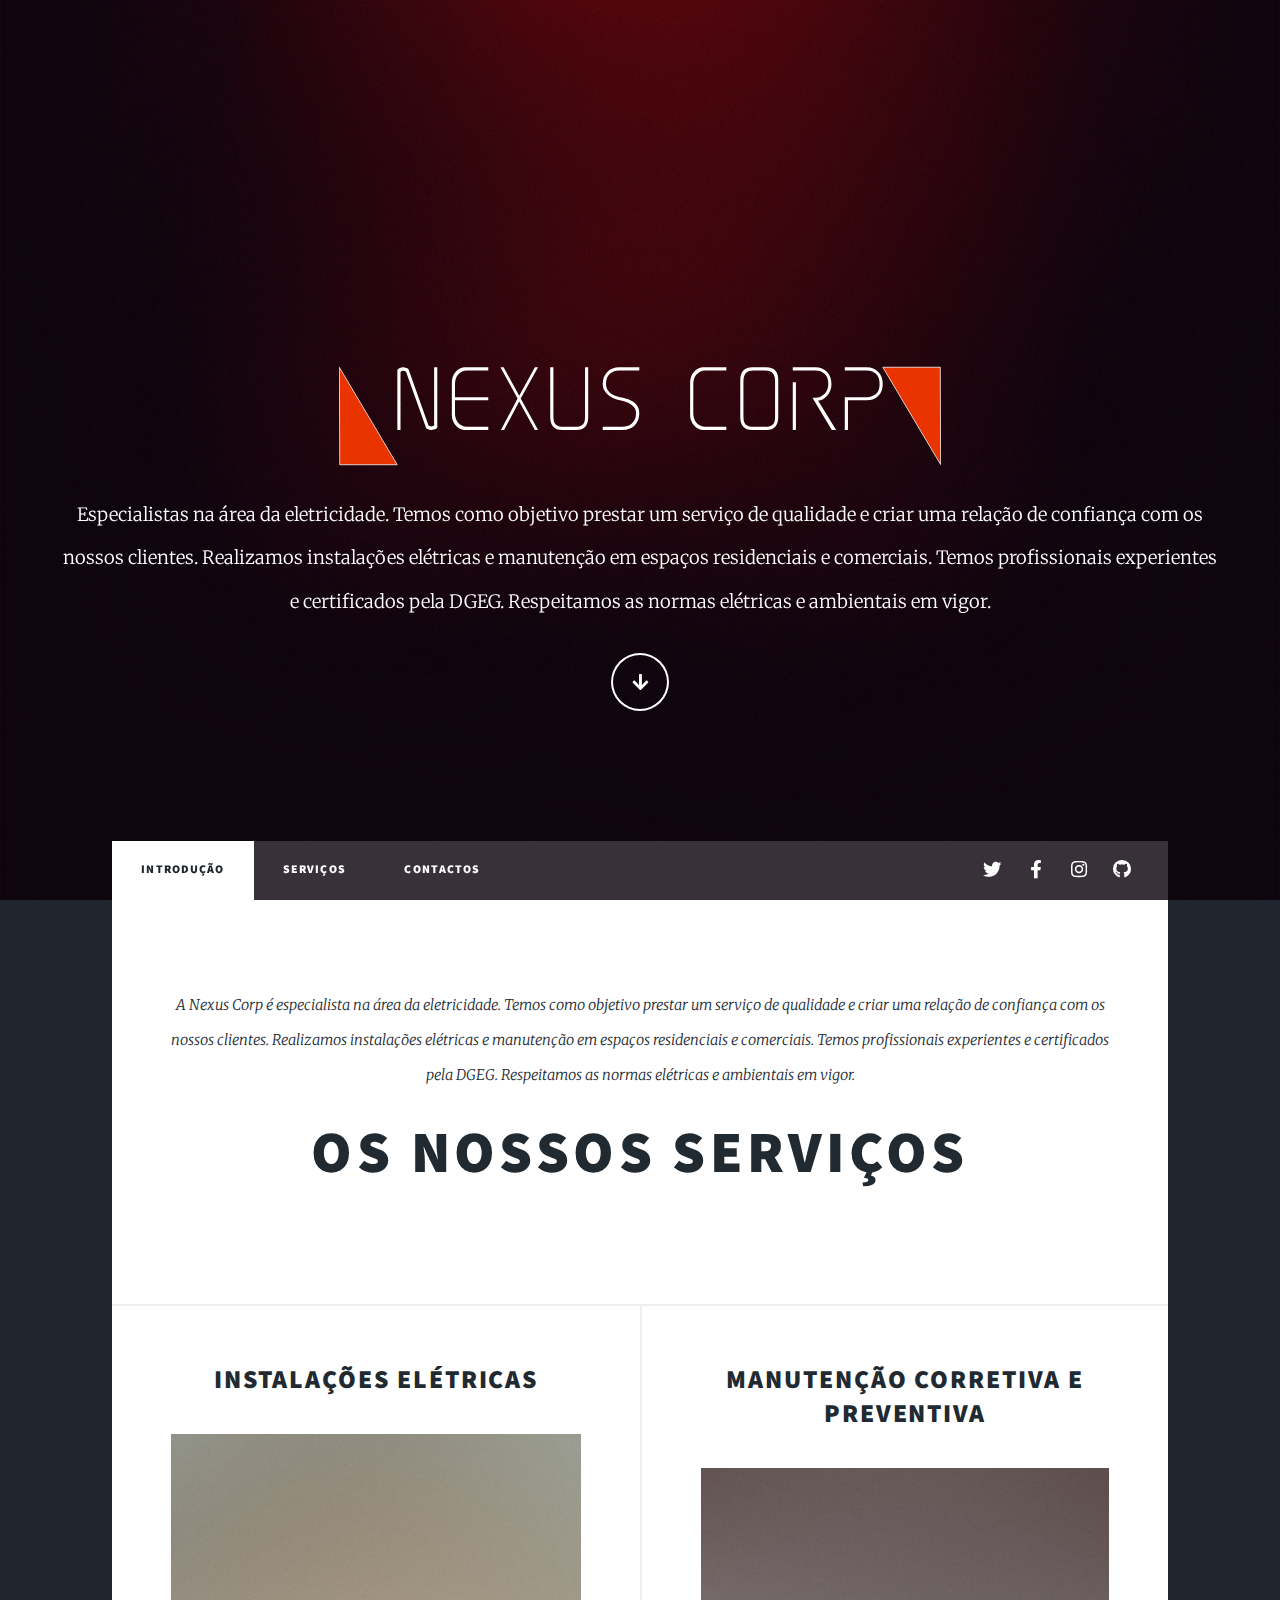
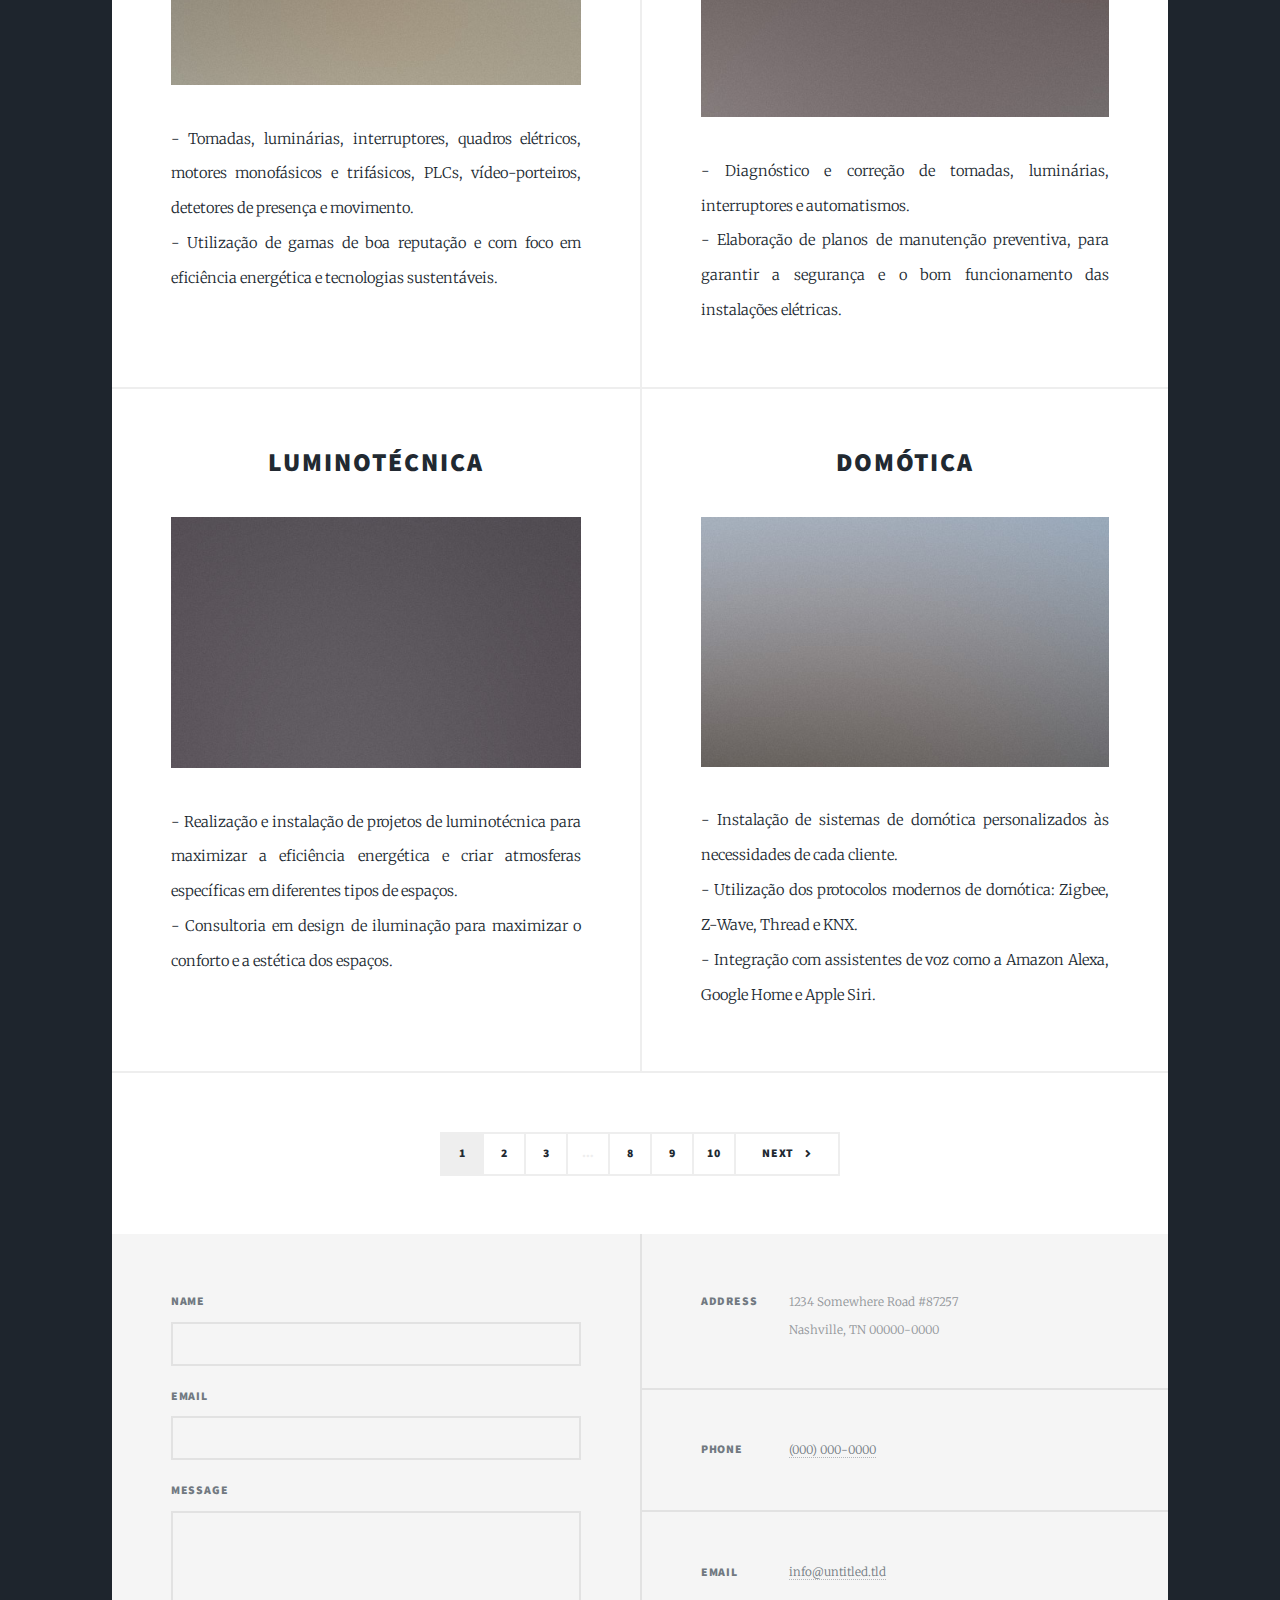
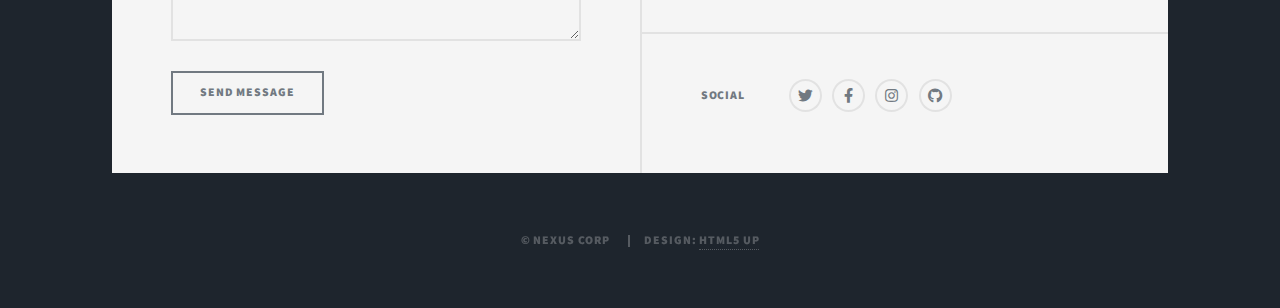
==== commit c48b5dea: "v2" ====
--- a/index.html
+++ b/index.html
@@ -5,225 +5,192 @@
 	Free for personal and commercial use under the CCA 3.0 license (html5up.net/license)
 -->
 <html>
-	<head>
-		<title>Massively by HTML5 UP</title>
-		<meta charset="utf-8" />
-		<meta name="viewport" content="width=device-width, initial-scale=1, user-scalable=no" />
-		<link rel="stylesheet" href="assets/css/main.css" />
-		<noscript><link rel="stylesheet" href="assets/css/noscript.css" /></noscript>
-	</head>
-	<body class="is-preload">
 
-		<!-- Wrapper -->
-			<div id="wrapper" class="fade-in">
+<head>
+	<title>Nexus Corp</title>
+	<meta charset="utf-8" />
+	<meta name="viewport" content="width=device-width, initial-scale=1, user-scalable=no" />
+	<link rel="stylesheet" href="assets/css/main.css" />
+	<noscript>
+		<link rel="stylesheet" href="assets/css/noscript.css" />
+	</noscript>
+</head>
 
-				<!-- Intro -->
-					<div id="intro">
-						<h1>This is<br />
-						Massively</h1>
-						<p>A free, fully responsive HTML5 + CSS3 site template designed by <a href="https://twitter.com/ajlkn">@ajlkn</a> for <a href="https://html5up.net">HTML5 UP</a><br />
-						and released for free under the <a href="https://html5up.net/license">Creative Commons license</a>.</p>
-						<ul class="actions">
-							<li><a href="#header" class="button icon solid solo fa-arrow-down scrolly">Continue</a></li>
-						</ul>
+<body class="is-preload">
+
+	<!-- Wrapper -->
+	<div id="wrapper" class="fade-in">
+
+		<!-- Intro -->
+		<div id="intro">
+			<img src="images/logo-letras-cor.svg" style = "height: 100px; margin-bottom: 30px;"/>
+			<p>Especialistas na área da eletricidade. Temos como objetivo prestar um serviço de qualidade e criar uma relação de confiança com os nossos
+				clientes. Realizamos instalações elétricas e manutenção em espaços residenciais e comerciais. Temos profissionais experientes e certificados pela DGEG. Respeitamos as normas elétricas e ambientais em vigor.
+			</p>
+			<ul class="actions">
+				<li><a href="#header" class="button icon solid solo fa-arrow-down scrolly">Continuar</a></li>
+			</ul>
+		</div>
+
+		<!-- Header -->
+		<header id="header">
+			<a href="index.html" class="logo"><img src="images/logo-letras-cor.svg" style="height:100px"/></a>
+		</header>
+
+		<!-- Nav -->
+		<nav id="nav">
+			<ul class="links">
+				<li class="active"><a href="index.html">Introdução</a></li>
+				<li><a href="generic.html">Serviços</a></li>
+				<li><a href="elements.html">Contactos</a></li>
+			</ul>
+			<ul class="icons">
+				<li><a href="#" class="icon brands fa-twitter"><span class="label">Twitter</span></a></li>
+				<li><a href="#" class="icon brands fa-facebook-f"><span class="label">Facebook</span></a></li>
+				<li><a href="#" class="icon brands fa-instagram"><span class="label">Instagram</span></a></li>
+				<li><a href="#" class="icon brands fa-github"><span class="label">GitHub</span></a></li>
+			</ul>
+		</nav>
+
+		<!-- Main -->
+		<div id="main">
+
+			<!-- Featured Post -->
+			<article class="post featured">
+				<header class="major">
+					<p>A Nexus Corp é especialista na área da eletricidade. Temos como objetivo prestar um serviço de qualidade e criar uma relação de confiança com os nossos clientes. Realizamos instalações elétricas e manutenção em espaços residenciais e comerciais. Temos profissionais experientes e certificados pela DGEG. Respeitamos as normas elétricas e ambientais em vigor.</p>
+					<h2>Os nossos serviços</h2>
+				</header>
+			</article>
+
+			<!-- Posts -->
+			<section class="posts">
+				<article>
+					<header>
+						<h2><a href="#">Instalações Elétricas</a></h2>
+					</header>
+					<a href="#" class="image fit"><img src="images/pic02.jpg" alt="" /></a>
+					<p>-	Tomadas, luminárias, interruptores, quadros elétricos, motores monofásicos e trifásicos, PLCs, vídeo-porteiros, detetores de presença e movimento.
+					</br>-	Utilização de gamas de boa reputação e com foco em eficiência energética e tecnologias sustentáveis.
+						</p>
+				</article>
+				<article>
+					<header>
+						<h2><a href="#">Manutenção corretiva e preventiva</h2>
+					</header>
+					<a href="#" class="image fit"><img src="images/pic03.jpg" alt="" /></a>
+					<p>-	Diagnóstico e correção de tomadas, luminárias, interruptores e automatismos.
+					</br>-	Elaboração de planos de manutenção preventiva, para garantir a segurança e o bom funcionamento das instalações elétricas.
+						</p>
+				</article>
+				<article>
+					<header>
+						<h2><a href="#">Luminotécnica</a></h2>
+					</header>
+					<a href="#" class="image fit"><img src="images/pic04.jpg" alt="" /></a>
+					<p>-	Realização e instalação de projetos de luminotécnica para maximizar a eficiência energética e criar atmosferas específicas em diferentes tipos de espaços.
+					</br>-	Consultoria em design de iluminação para maximizar o conforto e a estética dos espaços.
+						</p>
+				</article>
+				<article>
+					<header>
+						<h2><a href="#">Domótica</a></h2>
+					</header>
+					<a href="#" class="image fit"><img src="images/pic05.jpg" alt="" /></a>
+					<p>-	Instalação de sistemas de domótica personalizados às necessidades de cada cliente.
+					</br>-	Utilização dos protocolos modernos de domótica: Zigbee, Z-Wave, Thread e KNX.
+				</br>-	Integração com assistentes de voz como a Amazon Alexa, Google Home e Apple Siri.
+						</p>
+				</article>
+			</section>
+
+			<!-- Footer -->
+			<footer>
+				<div class="pagination">
+					<!--<a href="#" class="previous">Prev</a>-->
+					<a href="#" class="page active">1</a>
+					<a href="#" class="page">2</a>
+					<a href="#" class="page">3</a>
+					<span class="extra">&hellip;</span>
+					<a href="#" class="page">8</a>
+					<a href="#" class="page">9</a>
+					<a href="#" class="page">10</a>
+					<a href="#" class="next">Next</a>
+				</div>
+			</footer>
+
+		</div>
+
+		<!-- Footer -->
+		<footer id="footer">
+			<section>
+				<form method="post" action="#">
+					<div class="fields">
+						<div class="field">
+							<label for="name">Name</label>
+							<input type="text" name="name" id="name" />
+						</div>
+						<div class="field">
+							<label for="email">Email</label>
+							<input type="text" name="email" id="email" />
+						</div>
+						<div class="field">
+							<label for="message">Message</label>
+							<textarea name="message" id="message" rows="3"></textarea>
+						</div>
 					</div>
+					<ul class="actions">
+						<li><input type="submit" value="Send Message" /></li>
+					</ul>
+				</form>
+			</section>
+			<section class="split contact">
+				<section class="alt">
+					<h3>Address</h3>
+					<p>1234 Somewhere Road #87257<br />
+						Nashville, TN 00000-0000</p>
+				</section>
+				<section>
+					<h3>Phone</h3>
+					<p><a href="#">(000) 000-0000</a></p>
+				</section>
+				<section>
+					<h3>Email</h3>
+					<p><a href="#">info@untitled.tld</a></p>
+				</section>
+				<section>
+					<h3>Social</h3>
+					<ul class="icons alt">
+						<li><a href="#" class="icon brands alt fa-twitter"><span class="label">Twitter</span></a></li>
+						<li><a href="#" class="icon brands alt fa-facebook-f"><span class="label">Facebook</span></a>
+						</li>
+						<li><a href="#" class="icon brands alt fa-instagram"><span class="label">Instagram</span></a>
+						</li>
+						<li><a href="#" class="icon brands alt fa-github"><span class="label">GitHub</span></a></li>
+					</ul>
+				</section>
+			</section>
+		</footer>
 
-				<!-- Header -->
-					<header id="header">
-						<a href="index.html" class="logo">Massively</a>
-					</header>
+		<!-- Copyright -->
+		<div id="copyright">
+			<ul>
+				<li>&copy; Nexus Corp</li>
+				<li>Design: <a href="https://html5up.net">HTML5 UP</a></li>
+			</ul>
+		</div>
 
-				<!-- Nav -->
-					<nav id="nav">
-						<ul class="links">
-							<li class="active"><a href="index.html">This is Massively</a></li>
-							<li><a href="generic.html">Generic Page</a></li>
-							<li><a href="elements.html">Elements Reference</a></li>
-						</ul>
-						<ul class="icons">
-							<li><a href="#" class="icon brands fa-twitter"><span class="label">Twitter</span></a></li>
-							<li><a href="#" class="icon brands fa-facebook-f"><span class="label">Facebook</span></a></li>
-							<li><a href="#" class="icon brands fa-instagram"><span class="label">Instagram</span></a></li>
-							<li><a href="#" class="icon brands fa-github"><span class="label">GitHub</span></a></li>
-						</ul>
-					</nav>
+	</div>
 
-				<!-- Main -->
-					<div id="main">
+	<!-- Scripts -->
+	<script src="assets/js/jquery.min.js"></script>
+	<script src="assets/js/jquery.scrollex.min.js"></script>
+	<script src="assets/js/jquery.scrolly.min.js"></script>
+	<script src="assets/js/browser.min.js"></script>
+	<script src="assets/js/breakpoints.min.js"></script>
+	<script src="assets/js/util.js"></script>
+	<script src="assets/js/main.js"></script>
 
-						<!-- Featured Post -->
-							<article class="post featured">
-								<header class="major">
-									<span class="date">April 25, 2017</span>
-									<h2><a href="#">And this is a<br />
-									massive headline</a></h2>
-									<p>Aenean ornare velit lacus varius enim ullamcorper proin aliquam<br />
-									facilisis ante sed etiam magna interdum congue. Lorem ipsum dolor<br />
-									amet nullam sed etiam veroeros.</p>
-								</header>
-								<a href="#" class="image main"><img src="images/pic01.jpg" alt="" /></a>
-								<ul class="actions special">
-									<li><a href="#" class="button large">Full Story</a></li>
-								</ul>
-							</article>
+</body>
 
-						<!-- Posts -->
-							<section class="posts">
-								<article>
-									<header>
-										<span class="date">April 24, 2017</span>
-										<h2><a href="#">Sed magna<br />
-										ipsum faucibus</a></h2>
-									</header>
-									<a href="#" class="image fit"><img src="images/pic02.jpg" alt="" /></a>
-									<p>Donec eget ex magna. Interdum et malesuada fames ac ante ipsum primis in faucibus. Pellentesque venenatis dolor imperdiet dolor mattis sagittis magna etiam.</p>
-									<ul class="actions special">
-										<li><a href="#" class="button">Full Story</a></li>
-									</ul>
-								</article>
-								<article>
-									<header>
-										<span class="date">April 22, 2017</span>
-										<h2><a href="#">Primis eget<br />
-										imperdiet lorem</a></h2>
-									</header>
-									<a href="#" class="image fit"><img src="images/pic03.jpg" alt="" /></a>
-									<p>Donec eget ex magna. Interdum et malesuada fames ac ante ipsum primis in faucibus. Pellentesque venenatis dolor imperdiet dolor mattis sagittis magna etiam.</p>
-									<ul class="actions special">
-										<li><a href="#" class="button">Full Story</a></li>
-									</ul>
-								</article>
-								<article>
-									<header>
-										<span class="date">April 18, 2017</span>
-										<h2><a href="#">Ante mattis<br />
-										interdum dolor</a></h2>
-									</header>
-									<a href="#" class="image fit"><img src="images/pic04.jpg" alt="" /></a>
-									<p>Donec eget ex magna. Interdum et malesuada fames ac ante ipsum primis in faucibus. Pellentesque venenatis dolor imperdiet dolor mattis sagittis magna etiam.</p>
-									<ul class="actions special">
-										<li><a href="#" class="button">Full Story</a></li>
-									</ul>
-								</article>
-								<article>
-									<header>
-										<span class="date">April 14, 2017</span>
-										<h2><a href="#">Tempus sed<br />
-										nulla imperdiet</a></h2>
-									</header>
-									<a href="#" class="image fit"><img src="images/pic05.jpg" alt="" /></a>
-									<p>Donec eget ex magna. Interdum et malesuada fames ac ante ipsum primis in faucibus. Pellentesque venenatis dolor imperdiet dolor mattis sagittis magna etiam.</p>
-									<ul class="actions special">
-										<li><a href="#" class="button">Full Story</a></li>
-									</ul>
-								</article>
-								<article>
-									<header>
-										<span class="date">April 11, 2017</span>
-										<h2><a href="#">Odio magna<br />
-										sed consectetur</a></h2>
-									</header>
-									<a href="#" class="image fit"><img src="images/pic06.jpg" alt="" /></a>
-									<p>Donec eget ex magna. Interdum et malesuada fames ac ante ipsum primis in faucibus. Pellentesque venenatis dolor imperdiet dolor mattis sagittis magna etiam.</p>
-									<ul class="actions special">
-										<li><a href="#" class="button">Full Story</a></li>
-									</ul>
-								</article>
-								<article>
-									<header>
-										<span class="date">April 7, 2017</span>
-										<h2><a href="#">Augue lorem<br />
-										primis vestibulum</a></h2>
-									</header>
-									<a href="#" class="image fit"><img src="images/pic07.jpg" alt="" /></a>
-									<p>Donec eget ex magna. Interdum et malesuada fames ac ante ipsum primis in faucibus. Pellentesque venenatis dolor imperdiet dolor mattis sagittis magna etiam.</p>
-									<ul class="actions special">
-										<li><a href="#" class="button">Full Story</a></li>
-									</ul>
-								</article>
-							</section>
-
-						<!-- Footer -->
-							<footer>
-								<div class="pagination">
-									<!--<a href="#" class="previous">Prev</a>-->
-									<a href="#" class="page active">1</a>
-									<a href="#" class="page">2</a>
-									<a href="#" class="page">3</a>
-									<span class="extra">&hellip;</span>
-									<a href="#" class="page">8</a>
-									<a href="#" class="page">9</a>
-									<a href="#" class="page">10</a>
-									<a href="#" class="next">Next</a>
-								</div>
-							</footer>
-
-					</div>
-
-				<!-- Footer -->
-					<footer id="footer">
-						<section>
-							<form method="post" action="#">
-								<div class="fields">
-									<div class="field">
-										<label for="name">Name</label>
-										<input type="text" name="name" id="name" />
-									</div>
-									<div class="field">
-										<label for="email">Email</label>
-										<input type="text" name="email" id="email" />
-									</div>
-									<div class="field">
-										<label for="message">Message</label>
-										<textarea name="message" id="message" rows="3"></textarea>
-									</div>
-								</div>
-								<ul class="actions">
-									<li><input type="submit" value="Send Message" /></li>
-								</ul>
-							</form>
-						</section>
-						<section class="split contact">
-							<section class="alt">
-								<h3>Address</h3>
-								<p>1234 Somewhere Road #87257<br />
-								Nashville, TN 00000-0000</p>
-							</section>
-							<section>
-								<h3>Phone</h3>
-								<p><a href="#">(000) 000-0000</a></p>
-							</section>
-							<section>
-								<h3>Email</h3>
-								<p><a href="#">info@untitled.tld</a></p>
-							</section>
-							<section>
-								<h3>Social</h3>
-								<ul class="icons alt">
-									<li><a href="#" class="icon brands alt fa-twitter"><span class="label">Twitter</span></a></li>
-									<li><a href="#" class="icon brands alt fa-facebook-f"><span class="label">Facebook</span></a></li>
-									<li><a href="#" class="icon brands alt fa-instagram"><span class="label">Instagram</span></a></li>
-									<li><a href="#" class="icon brands alt fa-github"><span class="label">GitHub</span></a></li>
-								</ul>
-							</section>
-						</section>
-					</footer>
-
-				<!-- Copyright -->
-					<div id="copyright">
-						<ul><li>&copy; Untitled</li><li>Design: <a href="https://html5up.net">HTML5 UP</a></li></ul>
-					</div>
-
-			</div>
-
-		<!-- Scripts -->
-			<script src="assets/js/jquery.min.js"></script>
-			<script src="assets/js/jquery.scrollex.min.js"></script>
-			<script src="assets/js/jquery.scrolly.min.js"></script>
-			<script src="assets/js/browser.min.js"></script>
-			<script src="assets/js/breakpoints.min.js"></script>
-			<script src="assets/js/util.js"></script>
-			<script src="assets/js/main.js"></script>
-
-	</body>
 </html>--- a/assets/css/main.css
+++ b/assets/css/main.css
@@ -3285,7 +3285,7 @@
 
 	#intro {
 		color: #ffffff;
-		padding: 8rem 4rem 6rem 4rem ;
+		padding: 2rem 4rem 10rem 4rem ;
 		-moz-align-items: center;
 		-webkit-align-items: center;
 		-ms-align-items: center;
@@ -3324,7 +3324,7 @@
 
 			#intro a:hover {
 				border-bottom-color: transparent;
-				color: #18bfef !important;
+				color: red !important;
 			}
 
 		#intro strong, #intro b {
@@ -3363,8 +3363,8 @@
 			#intro input[type="button"]:hover,
 			#intro button:hover,
 			#intro .button:hover {
-				box-shadow: inset 0 0 0 2px #18bfef;
-				color: #18bfef !important;
+				box-shadow: inset 0 0 0 2px yellow;
+				color: yellow !important;
 			}
 
 			#intro input[type="submit"].primary,
@@ -3392,7 +3392,6 @@
 
 		#intro p {
 			font-size: 1.25rem;
-			font-style: italic;
 			margin-top: -0.25rem;
 			text-align: center;
 		}
@@ -3563,14 +3562,6 @@
 			-ms-transition: border-color 0.2s ease-in-out, color 0.2s ease-in-out, opacity 0.5s ease, -ms-transform 0.5s ease, visibility 0.5s;
 			transition: border-color 0.2s ease-in-out, color 0.2s ease-in-out, opacity 0.5s ease, transform 0.5s ease, visibility 0.5s;
 			pointer-events: auto;
-			border-style: solid;
-			border-color: #ffffff;
-			border-width: 5px !important;
-			font-family: "Source Sans Pro", Helvetica, sans-serif;
-			font-size: 2.25rem;
-			font-weight: 900;
-			letter-spacing: 0.075em;
-			line-height: 1;
 			padding: 1rem 1.75rem;
 			text-transform: uppercase;
 			visibility: visible;
@@ -3598,7 +3589,6 @@
 
 				#header .logo {
 					font-size: 1.75rem;
-					border-width: 3px !important;
 				}
 
 		}
@@ -3632,7 +3622,7 @@
 		}
 
 		#nav ul.icons li a.icon:hover:before {
-			color: #18bfef;
+			color: yellow;
 		}
 
 		#nav ul.icons.alt li .icon:before {
@@ -3640,7 +3630,7 @@
 		}
 
 		#nav ul.icons.alt li a.icon:hover:before {
-			box-shadow: inset 0 0 0 2px #18bfef;
+			box-shadow: inset 0 0 0 2px yellow;
 		}
 
 		#nav input, #nav select, #nav textarea {
@@ -3670,7 +3660,7 @@
 		}
 
 		#nav code {
-			background: rgba(255, 255, 255, 0.075);
+			background: rgba(37, 10, 10, 0.075);
 			border-color: #ffffff;
 		}
 
